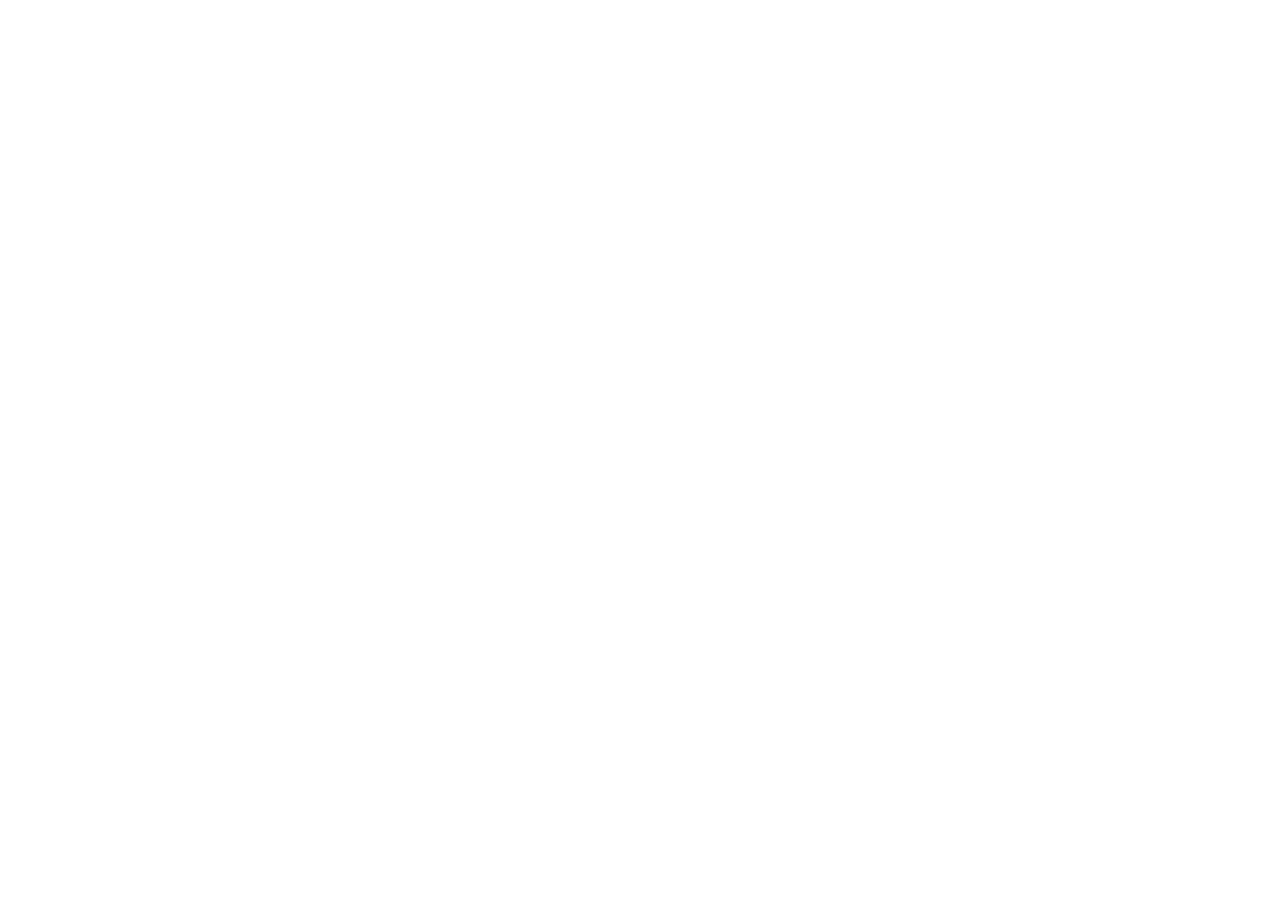
==== index.html @ 4974f738 "Update index.html" ====
<!DOCTYPE html>
<!--[if lt IE 7]>      <html class="no-js lt-ie9 lt-ie8 lt-ie7"> <![endif]-->
<!--[if IE 7]>         <html class="no-js lt-ie9 lt-ie8"> <![endif]-->
<!--[if IE 8]>         <html class="no-js lt-ie9"> <![endif]-->
<!--[if gt IE 8]>      <html class="no-js"> <![endif]-->
<html lang="en">

<head>
    <!-- Google tag (gtag.js) -->
    </script>
    <meta http-equiv="X-UA-Compatible" content="IE=edge">
    <title>Val's Hut</title>
    <meta name="Val's Hut" content="Valery's Coding Hut to showcase their stuff">
    <meta name="viewport" content="width=device-width, initial-scale=1.0, maximum-scale=1.0, user-scalable=no" />
    <link rel="stylesheet" href="styles.css">
    <script src="sci.js"></script>
    <link rel="icon" type="image/x-icon" href="photos/favicon.ico">
    <script src="https://ajax.googleapis.com/ajax/libs/jquery/3.1.0/jquery.min.js"></script>

    <meta name="description" content="Val's Hut">
    <meta property="og:locale" content="en_VN">
    <meta property="og:site_name" content="Val's Hut, since 2022">
    <meta property="og:type" content="website">
    <meta property="og:title" content="Val's Hut">
    <meta property="og:description" content="Val's Hut">
    <meta property="og:url" content="https://valengo137.github.io/valengo137/">
    <meta property="og:site_name" content="Val's Hut">
    <meta property="og:image" content="https://valengo137.github.io/valengo137/photos/logo.svg">
    <meta property="og:image:alt" content="Val's Hut, since 2022">
    <meta property="og:image:width" content="1200">
    <meta property="og:image:width" content="630">
    <link rel="canonical" href="https://valengo137.github.io/valengo137/">
    <!-- Twitter Meta Tags -->
    <meta name="twitter:card" content="summary_large_image">
    <meta property="twitter:domain" content="sciencetimes.github.io">
    <meta property="twitter:url" content="https://valengo137.github.io/valengo137/">
    <meta name="twitter:title" content="Val's Hut, Homepage">
    <meta name="twitter:description" content="Val's Hut, homepage">
    <meta name="twitter:image" content="https://valengo137.github.io/valengo137/photos/logo.svg">
    <!-- Meta Tags Generated via https://www.opengraph.xyz -->

</head> <!-- Google tag (gtag.js) -->
<script async src="https://www.googletagmanager.com/gtag/js?id=G-VEKZ7WLGC7"></script>
    <script>
        window.dataLayer = window.dataLayer || [];
        function gtag() { dataLayer.push(arguments); }
        gtag('js', new Date());

        gtag('config', 'G-VEKZ7WLGC7');


<body>
    <header id="header">
        <a href="index.html">
            <img src="photos/logo.svg" alt="Val's Hut logo" class="logo"></img>
        </a>
        <div class="nav" id="myTopnav">
            <a href="#Intro">Intro</a>
            <a href="#Coding">Coding</a>
            <a href="#Choir">Choir</a>
            <a href="#Giving">Giving</a>
            <a href="#Work">Work</a>
            <a href="#Contact">Contact</a>
            <!-- CHECK FILE PATH BEFORE LOCKING IN -->
        </div>
    </header>
    <main>
        <section id="Intro" class="intro">
            <div id="intro_back">
            </div>
            <div class="intro_content">
                <div class="intro_content_left">
                    <h3 id="title">MAIN QUESTS</h3>
                    <ul class="list_achieve">
                        <li><a href="#Coding">Coding for Life</a></li>
                        <li><a href="#Choir">Singing to Souls</a></li>
                        </ol>
                        <p></p>
                </div>
                <img src="photos/logo.svg" alt="Val's Hut, Logo" />

                <div class="intro_content_right">
                    <h3 id="title">
                        SIDE QUESTS
                    </h3>
                    <ul class="list_achieve">
                        <li><a href="#Giving">Giving out Love</a></li>
                        <li><a href="#Work">Working for Change</a></li>
                    </ul>
                    <p></p>
                </div>
                <div class="custom-shape-divider-bottom-1728925114">
                    <svg data-name="Layer 1" xmlns="http://www.w3.org/2000/svg" viewBox="0 0 1200 120"
                        preserveAspectRatio="none">
                        <path
                            d="M321.39,56.44c58-10.79,114.16-30.13,172-41.86,82.39-16.72,168.19-17.73,250.45-.39C823.78,31,906.67,72,985.66,92.83c70.05,18.48,146.53,26.09,214.34,3V0H0V27.35A600.21,600.21,0,0,0,321.39,56.44Z"
                            class="shape-fill"></path>
                    </svg>
                </div>
            </div>

        </section>
        <section class="coding" id="Coding">
            <div class="coding_content">
                <div class="coding_top">
                    <h3 class="title">Coding Projects</h3>
                </div>
                <div class="level">
                    <div class="coding_left">
                        <!-- provide buttons with anchors to projects -->
                        <button id="ScienceTimes"><a href="https://thesciencetimes.github.io/thesciencetimes/">
                                <img src="https://thesciencetimes.github.io/thesciencetimes/logo.svg"
                                    alt="The Science Times, logo">
                            </a></button>
                        <button id="CollegeSearch"><a
                                href="https://docs.google.com/presentation/d/1HKBKoeQ6_kgENpAJAAs1vJiJHt224_kyuwpdlpXIykM/edit?usp=sharing">
                                <img src="photos/coding/college.png"></a></button>
                    </div>
                    <div class="coding_right">
                        <ul>
                            <li><a href="https://thesciencetimes.github.io/thesciencetimes/">Science Times
                                    Website</a>, <i>Head Web Designer</i> since 2023. Hosts the website and assists
                                another designer.</li>
                            <li><a
                                    href="https://docs.google.com/presentation/d/1HKBKoeQ6_kgENpAJAAs1vJiJHt224_kyuwpdlpXIykM/edit?usp=sharing">College
                                    Search</a>, <i>leader</i> of a Team of 5. Won a <i>Silver Medal</i> at WICO 2024.
                            </li>
                        </ul>
                    </div>
                </div>
            </div>
        </section>
        <section class="choir" id="Choir">
            <div class="custom-shape-divider-top-1728968974">
                <svg data-name="Layer 1" xmlns="http://www.w3.org/2000/svg" viewBox="0 0 1200 120"
                    preserveAspectRatio="none">
                    <path d="M0,0V7.23C0,65.52,268.63,112.77,600,112.77S1200,65.52,1200,7.23V0Z" class="shape-fill">
                    </path>
                </svg>
            </div>
            <!-- CHOIR CONTENT -->
            <div class="choir_content">
                <div class="choir_title">
                    <!-- https://css-tricks.com/snippets/svg/curved-text-along-path/ - learnt here. -->
                    <span class="just_title">
                        <span class="char1">C</span>
                        <span class="char2">H</span>
                        <span class="char3">0</span>
                        <span class="char4">I</span>
                        <span class="char5">R</span>
                    </span>

                </div>
                <div class="choir_text">
                    <div class="actualtext">
                        <h3>Life recently in Choir...</h3>
                    </div>
                    <div class="choir_pic">
                        <img src="photos/choir_image.png" alt="">
                    </div>
                </div>
            </div>


            <div class="custom-shape-divider-bottom-1728969816">
                <svg data-name="Layer 1" xmlns="http://www.w3.org/2000/svg" viewBox="0 0 1200 120"
                    preserveAspectRatio="none">
                    <path d="M0,0V7.23C0,65.52,268.63,112.77,600,112.77S1200,65.52,1200,7.23V0Z" class="shape-fill">
                    </path>
                </svg>
            </div>
        </section>
        <section class="giving" id="Giving">
            <h3></h3>
        </section>
        <section class="work" id="Work">
            <h3></h3>
        </section>
        <section class="contact" id="Contact">
            <h3></h3>
        </section>
    </main>
    <footer>
    </footer>
</body>

</html>
---- styles.css ----
/* Font used on website */

html{
    overflow-x: none;
}
@font-face {
    font-family: Text;
    src: url(text.ttf);
}

@font-face {
    font-family: Title;
    src: url(title.otf);
}
body{
    margin: 0;
}


.title{
    font-family: Title;
    font-size: 60px;
    margin-top: 5vh;
    margin-bottom: 0;
    margin-left: 0;
    margin-right: 0;
}
a{
    text-decoration: none;
    color:black;
}
header{
    font-family: Title;
    display: inline-flex;   
    margin: 0; 
    height: 13vh;
    top: 0;
    width: 100%;
    position: fixed;
    background: linear-gradient(45deg, white 10%, rgb(119, 206, 228) 30%, rgb(111, 202, 251) 50%, rgb(243, 210, 210) 70%,rgb(246, 101, 101) 90%, rgb(248, 82, 82) 100%);
    justify-content: space-between;
    transition: 0.4s;
}

.nav{
    right: 0;
    top: 0;
    align-self: center;
}

.nav a{
    text-decoration: none;
    color: black;
    font-weight: bold; 
    font-size: 1.54rem;
    padding-right: 1rem;
    text-transform: uppercase;
}

.nav a:active{
    text-decoration: none; 
}

.logo{
    height: 100%;
}

main{
    margin-top: calc(13vh);
    display: flex;
    flex-direction: column;
}

.intro{
    width: 100%;
    height: 400px;
    position: relative;
    display: flex;
    justify-content: center;
    
}

#intro_back{
    height: 100%;
    width:100%;
    background-image: url(photos/intro.background.jpg);
    background-size: contain;
    opacity: 0.4;
    position: relative;
}

.intro img{
    top: 0px;
    height: 100%;
    position: absolute;
}   

.intro_content{
    position: absolute;
    align-items: center;
    height: 100%;
    width: 100%; /* or less */
    display: inline-flex;
    justify-content: space-around;
}

.intro_content_left{
    text-align: left;
    margin-right: 10vw;
}

.intro_content_right{
    text-align: right;
    margin-left: 10vw;
}


.intro_content #title{
    left: 50%;
    font-size: 50px;
    font-weight: 1000;
    font-family: Title;
    margin: 10px;
}

.intro_content_left .list_achieve{
    font-size: 30px;
    margin: 0;
    display: inline-block; text-align: left;
}

.intro_content_right .list_achieve{
    font-size: 30px;
    margin: 0;
    display: inline-block; 
    text-align: right;
    direction: rtl;
}
.intro_content_right ul{
    text-align: right;
}
.list_achieve{
    font-family: Text;
}

.custom-shape-divider-bottom-1728925114 {
    position: absolute;
    bottom: 0;
    left: 0;
    width: 100%;
    overflow: hidden;
    line-height: 0;
    transform: rotate(180deg);
}

.custom-shape-divider-bottom-1728925114 svg {
    position: relative;
    display: block;
    width: calc(100% + 1.3px);
    height: 100px;
}

.custom-shape-divider-bottom-1728925114 .shape-fill {
    fill:black;
}

.coding{
    height: 500px;
    width: 100%;
    position: relative;
    background-color: black;
}


.coding_content{
    text-align: center;
    color: white;
    margin: 3vw;
    height: 100%;
}

.coding_top{
    margin-top: -40px;
}

.coding_left{
    float: left;
    width: 50%;
    margin-top: 3vh;
    position: relative;
    height: 70%;
    display: block;
}

.coding_left button{
    position: relative;
    border-radius: 15px;
    margin-right: 2%;
    margin-bottom: 5%;
    border-style: none;
}

.coding_left a{
    width: 100%;
    height: 100%;
    transition: 4s;
}

.coding_left img{
    min-width: 100%;
}
.coding_right{
    float: right;
    text-align: left;
}
.coding .title{
    margin-top: 80px;
}
#ScienceTimes{
    max-width: 350px;
    max-height: 110px;
    min-height: 50px;
    min-width: 17px;
    border-radius: 0;
    padding: 0;
}

#ScienceTimes img{
    width: 100%;
}

#CollegeSearch{
    max-width: 250px;
    min-width: 19px;
    height: auto;
    background-color: transparent;
}

#CollegeSearch img{
    width: 100%;
}

.coding_right li{
    font-family: Text;
    color: white;
    font-size: 2rem;
}

.coding_right ul{
    list-style-type: circle;

}

.level{
    display:flex;
    justify-content: center;
    align-items: center;
}

.coding_right a{
    color: white;
    text-decoration: none;
}

.coding_right a:hover{
    color: yellowgreen;
}

.coding_right a:active{
    color: none;
}
/* divider between coding and choir */
.custom-shape-divider-top-1728968974 {
    position: absolute;
    top: 0;
    left: 0;
    width: 100%;
    overflow: hidden;
    line-height: 0;
}

.custom-shape-divider-top-1728968974 svg {
    position: relative;
    display: block;
    width: calc(100% + 1.3px);
    height: 100px;
}

.custom-shape-divider-top-1728968974 .shape-fill {
    fill: black;
}

.choir{
    background-image: linear-gradient(to bottom right, rgb(128, 75, 241),rgb(102, 165, 243),rgb(30, 55, 180));
    height: 100vh;
    position: relative;
    border: none;
}
.choir_content{
    margin-top: 100px;
    display: flex;
    flex-direction: column;
}
/* CHOIR TITLE */
.just_title{
    text-align: center;
    font-family: TITLE;
    display: inline-flex;
    font-size: 90px;
    position: absolute;
    top: 100px; right: 50%;
    transform: translate(50%,-50%);  
}
.char1{
    transform: translateX(-12%) translateY(40%) rotate(6deg);
    display: block;
}

.char2{
    transform: translateX(21%) translateY(47%) rotate(4deg);;
        display: block;
}

.char3{
    transform: translateX(50%) translateY(50%) rotate(0);  
     display: block;
}

.char4{
    transform: translateX(187%) translateY(49%) rotate(-5deg); 
    display: block;
}

.char5{
    transform: translateX(126%) translateY(41%) rotate(-14deg);
    display: block;
}

/* CHOIR CONTENT */

.choir_text{
    margin-top: 100px;
    padding: 0 50px;
    display: flex;
    justify-content: space-around;
}

.choir_pic{
    height: 50vh;
    width: fit-content;
    border-style:double;
}

.choir_pic img{
    width: 100%;
    height: 100%;
}

.actualtext{
    font-family: text;
}

.actualtext h3{
    font-family: title;
    font-size: 50px;
    font-style: italic;
}


/* DIVIDER, END CHOIR */
.custom-shape-divider-bottom-1728969816 {
    position: absolute;
    bottom: 0;
    left: 0;
    width: 100%;
    overflow: hidden;
    line-height: 0;
    transform: rotate(180deg);
    border: none;
}

.custom-shape-divider-bottom-1728969816 svg {
    position: relative;
    display: block;
    width: calc(100% + 1.3px);
    height: 138px;
    border: none;
}

.custom-shape-divider-bottom-1728969816 .shape-fill {
    fill: #e6f776;
    border: none;
}

.giving{
    background-image: linear-gradient(to bottom,#e6f776, yellow, rgb(255, 255, 255));
    height: 50vh;    
    border: none;

}
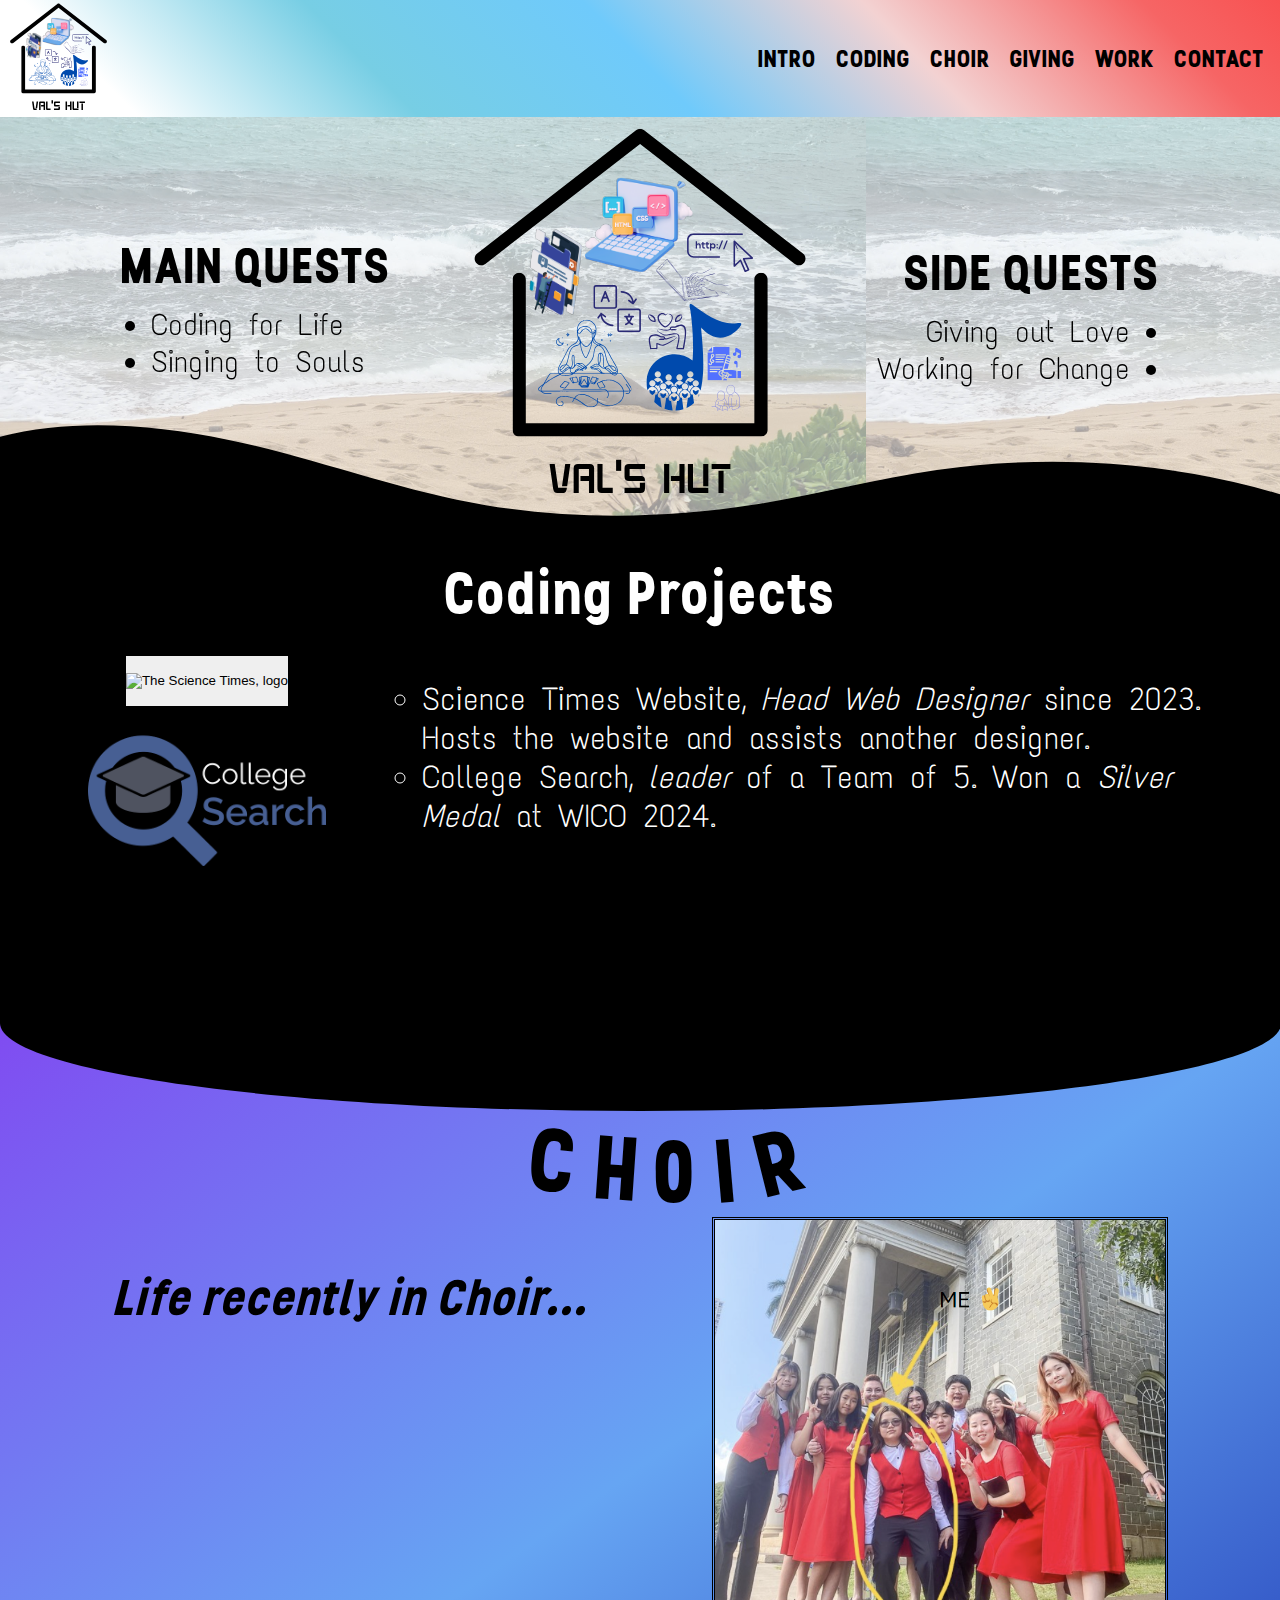
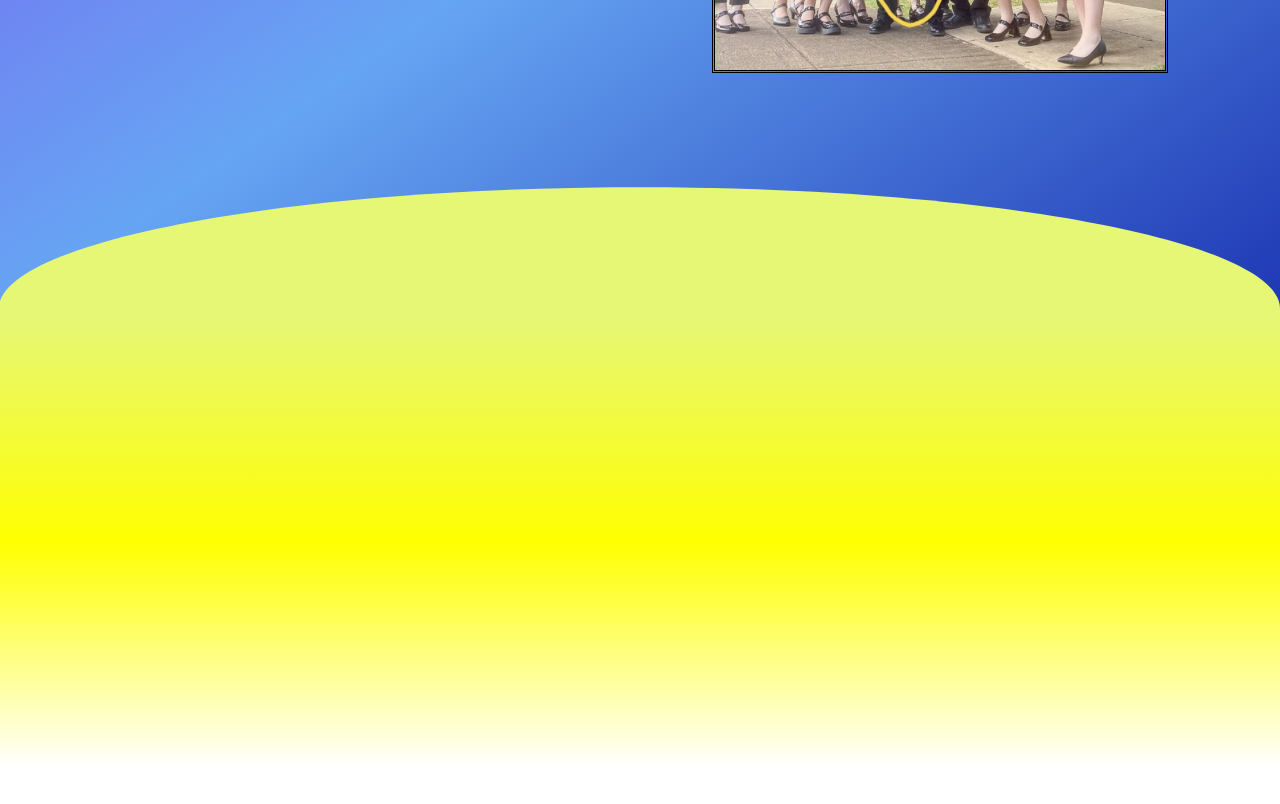
==== commit 4dc30c8a: "Update index.html" ====
--- a/index.html
+++ b/index.html
@@ -47,7 +47,7 @@
         gtag('js', new Date());
 
         gtag('config', 'G-VEKZ7WLGC7');
-
+</script>
 
 <body>
     <header id="header">
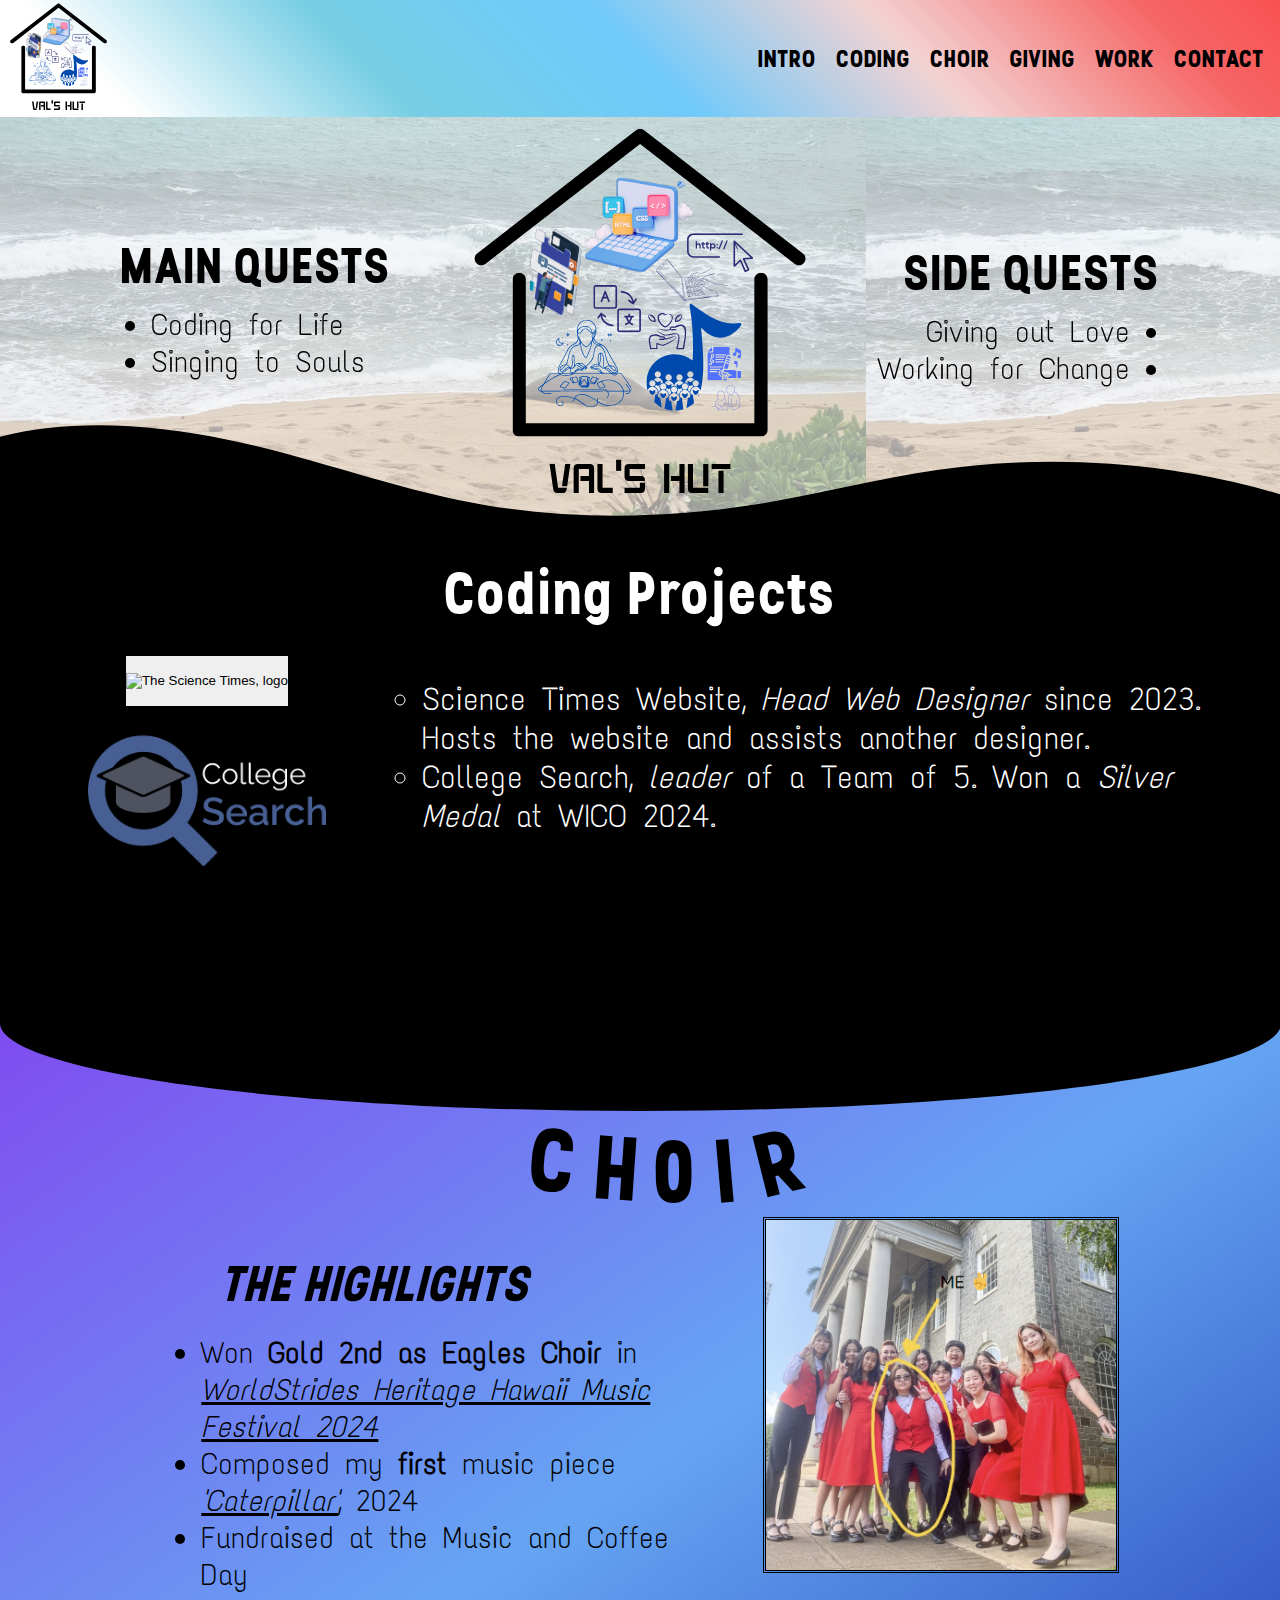
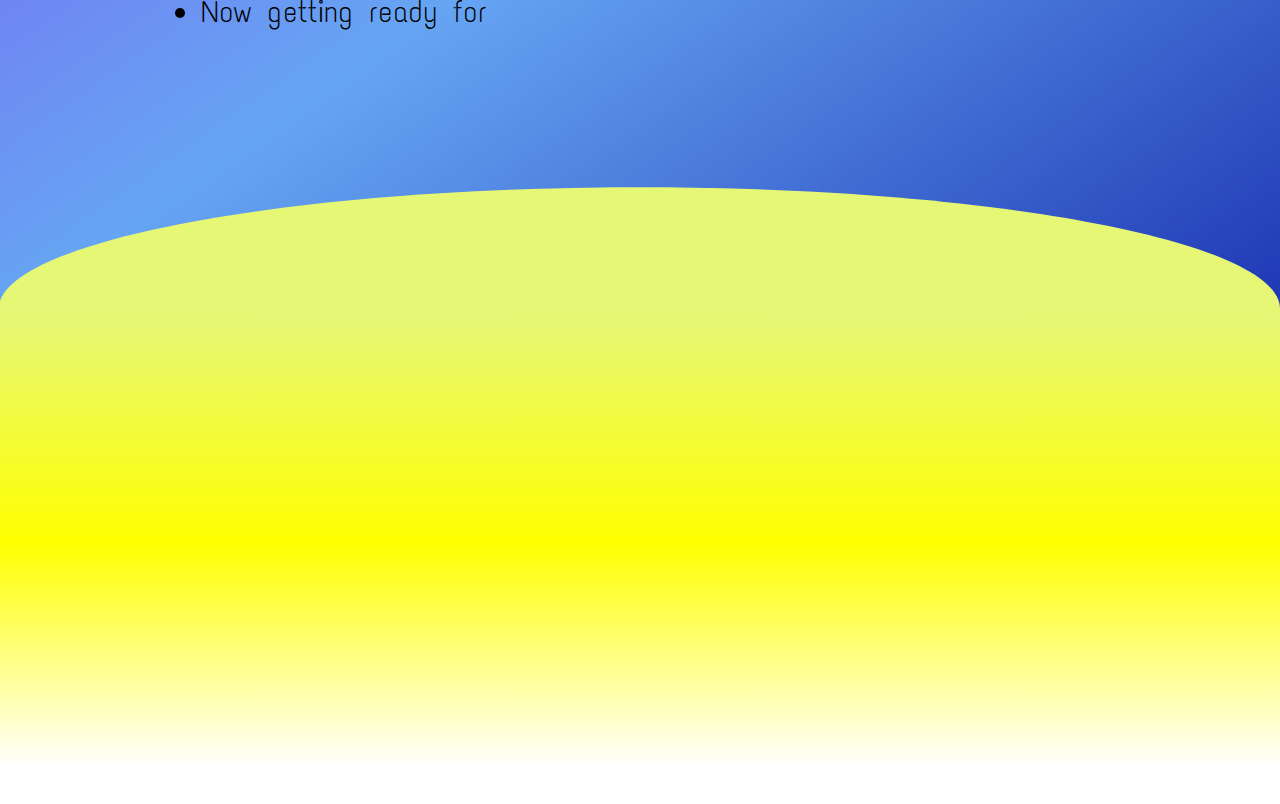
==== commit 0e5f0850: "add a ton of things" ====
--- a/index.html
+++ b/index.html
@@ -39,14 +39,15 @@
     <meta name="twitter:image" content="https://valengo137.github.io/valengo137/photos/logo.svg">
     <!-- Meta Tags Generated via https://www.opengraph.xyz -->
 
-</head> <!-- Google tag (gtag.js) -->
+</head>
+<!-- Google tag (gtag.js) -->
 <script async src="https://www.googletagmanager.com/gtag/js?id=G-VEKZ7WLGC7"></script>
-    <script>
-        window.dataLayer = window.dataLayer || [];
-        function gtag() { dataLayer.push(arguments); }
-        gtag('js', new Date());
-
-        gtag('config', 'G-VEKZ7WLGC7');
+<script>
+    window.dataLayer = window.dataLayer || [];
+    function gtag() { dataLayer.push(arguments); }
+    gtag('js', new Date());
+
+    gtag('config', 'G-VEKZ7WLGC7');
 </script>
 
 <body>
@@ -153,7 +154,19 @@
                 </div>
                 <div class="choir_text">
                     <div class="actualtext">
-                        <h3>Life recently in Choir...</h3>
+                        <ul>
+                            <h3>THE HIGHLIGHTS</h3>
+                            <li>Won <b>Gold 2nd as Eagles Choir</b> in
+                                <a class="choir_link"
+                                    href="https://drive.google.com/drive/folders/1_Yh-ClgyyuQOlzGzjWBYBjG5Np4nrP8g">WorldStrides
+                                    Heritage Hawaii Music Festival 2024</a>
+                            </li>
+                            <li>Composed my <b>first</b> music piece
+                                <a class="choir_link" href="">'Caterpillar'</a>, 2024
+                            </li>
+                            <li>Fundraised at the Music and Coffee Day</li>
+                            <li>Now getting ready for </li>
+                        </ul>
                     </div>
                     <div class="choir_pic">
                         <img src="photos/choir_image.png" alt="">
--- a/styles.css
+++ b/styles.css
@@ -340,14 +340,14 @@
 
 .choir_text{
     margin-top: 100px;
-    padding: 0 50px;
+    padding: 0 100px;
     display: flex;
-    justify-content: space-around;
+    justify-content: space-evenly;
 }
 
 .choir_pic{
-    height: 50vh;
-    width: fit-content;
+    height: 350px;
+    max-width: 50%;
     border-style:double;
 }
 
@@ -358,14 +358,39 @@
 
 .actualtext{
     font-family: text;
+    width: 50%;
+}
+
+.actualtext ul{
+    list-style-type:symbols();
+    font-weight: bold;
+    word-wrap: break-word;
+    font-family: Title; 
+}
+
+.actualtext li{
+    font-size: 30px;
+    font-weight: normal;
+    font-family: text;
+    font-style: normal;
 }
 
 .actualtext h3{
     font-family: title;
     font-size: 50px;
     font-style: italic;
-}
-
+    margin: 0;
+    padding: 20px;
+}
+
+.choir_link{
+    font-style: italic;
+    text-decoration: underline;
+}
+
+.choir_link:hover{
+    color: yellowgreen;
+}
 
 /* DIVIDER, END CHOIR */
 .custom-shape-divider-bottom-1728969816 {
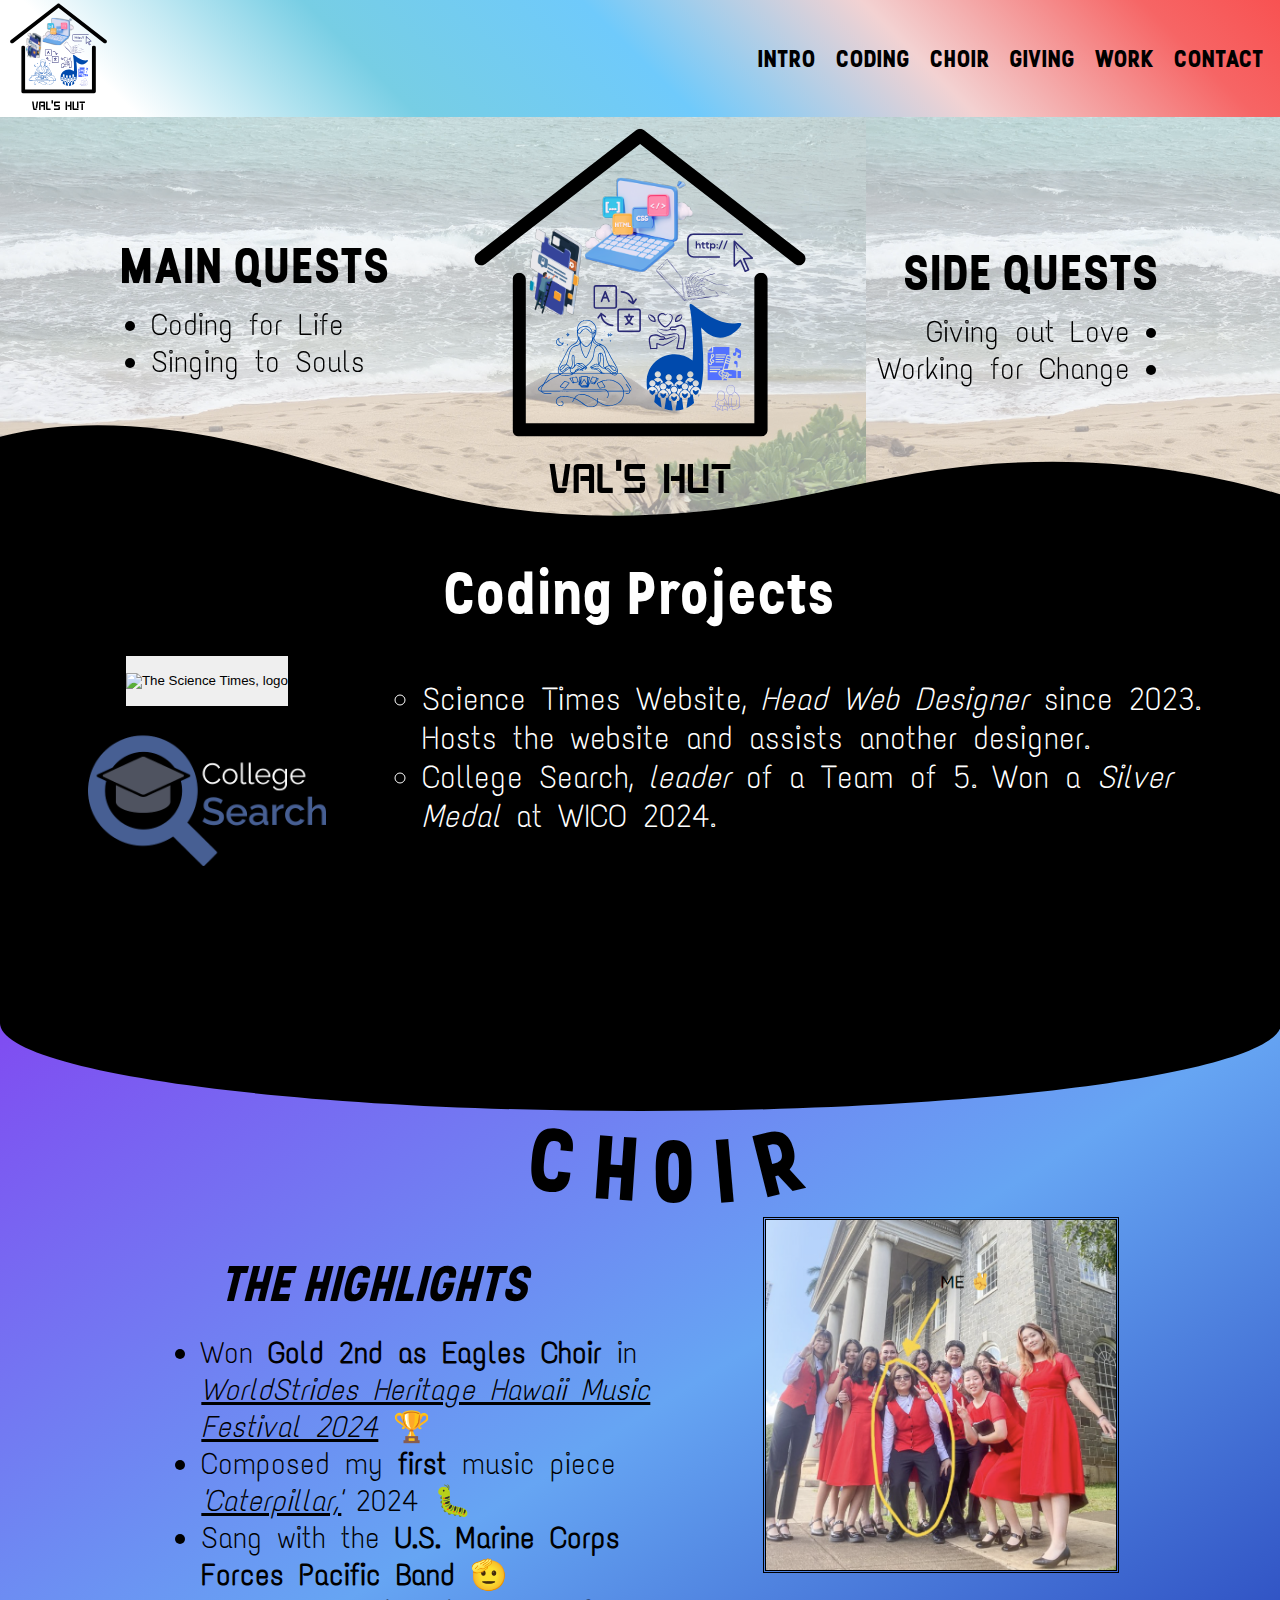
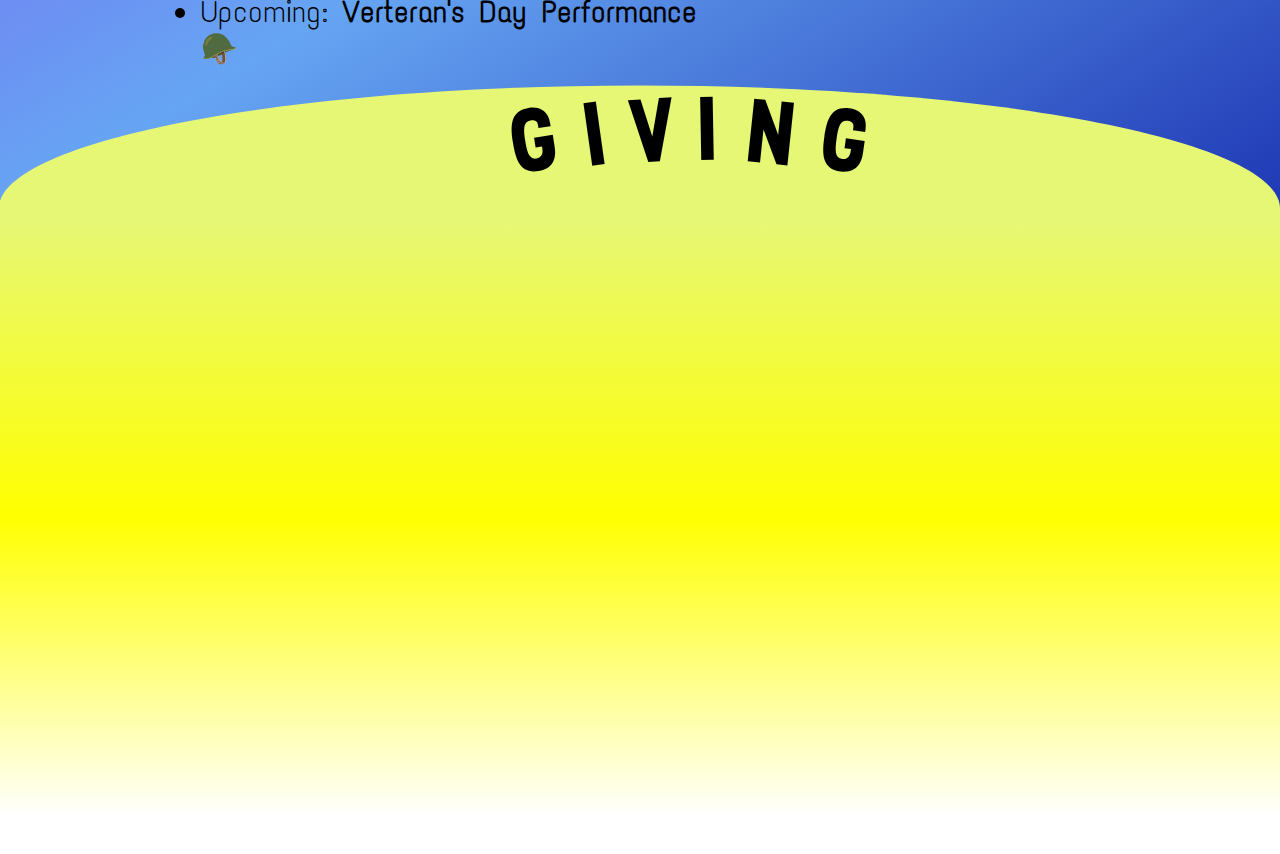
==== commit 6e271b67: "a lot of things." ====
--- a/index.html
+++ b/index.html
@@ -159,13 +159,15 @@
                             <li>Won <b>Gold 2nd as Eagles Choir</b> in
                                 <a class="choir_link"
                                     href="https://drive.google.com/drive/folders/1_Yh-ClgyyuQOlzGzjWBYBjG5Np4nrP8g">WorldStrides
-                                    Heritage Hawaii Music Festival 2024</a>
+                                    Heritage Hawaii Music Festival 2024</a> 🏆
                             </li>
                             <li>Composed my <b>first</b> music piece
-                                <a class="choir_link" href="">'Caterpillar'</a>, 2024
+                                <a class="choir_link"
+                                    href="https://drive.google.com/file/d/1eYlRPUcJM88wJy47EJ2hvwBAHyV8RcHl/view?usp=drive_link">'Caterpillar,'</a>
+                                2024 🐛
                             </li>
-                            <li>Fundraised at the Music and Coffee Day</li>
-                            <li>Now getting ready for </li>
+                            <li>Sang with the <b>U.S. Marine Corps Forces Pacific Band</b> 🫡</li>
+                            <li>Upcoming: <b>Verteran's Day Performance</b> 🪖</li>
                         </ul>
                     </div>
                     <div class="choir_pic">
@@ -182,9 +184,43 @@
                     </path>
                 </svg>
             </div>
+            <!-- in need of the right curve -->
         </section>
         <section class="giving" id="Giving">
-            <h3></h3>
+            <span class="giving_title">
+                <span class="char1">G</span>
+                <span class="char2">I</span>
+                <span class="char3">V</span>
+                <span class="char4">I</span>
+                <span class="char5">N</span>
+                <span class="char6">G</span>
+            </span>
+            <div class="giving_content">
+                <!-- <div class="giving_left"> -->
+                <!-- provide buttons with anchors to projects -->
+                <!-- <button id="ScienceTimes">
+                        <a href="https://thesciencetimes.github.io/thesciencetimes/">
+                            <img src="photos/veteran.jpg" alt="The Science Times, logo">
+                        </a></button>
+                    <div id="CollegeSearch">
+                        <a href="">
+                            <img src="photos/volunteer2.jpg"></a>
+                    </div>
+                </div>
+                <div class="giving_right">
+                    <ul>
+                        <h3 id='giving_recent'>Lately...</h3>
+                        <li><a href="https://thesciencetimes.github.io/thesciencetimes/">Science Times
+                                Website</a>, <i>Head Web Designer</i> since 2023. Hosts the website and assists
+                            another designer.</li>
+                        <li><a
+                                href="https://docs.google.com/presentation/d/1HKBKoeQ6_kgENpAJAAs1vJiJHt224_kyuwpdlpXIykM/edit?usp=sharing">College
+                                Search</a>, <i>leader</i> of a Team of 5. Won a <i>Silver Medal</i> at WICO 2024.
+                        </li>
+                    </ul>
+                </div> -->
+                <!-- LOOK THROUGH PREVIOUS CODE FOR CODING_lEFT -->
+            </div>
         </section>
         <section class="work" id="Work">
             <h3></h3>
--- a/styles.css
+++ b/styles.css
@@ -1,8 +1,9 @@
 /* Font used on website */
 
-html{
+html {
     overflow-x: none;
 }
+
 @font-face {
     font-family: Text;
     src: url(text.ttf);
@@ -12,12 +13,13 @@
     font-family: Title;
     src: url(title.otf);
 }
-body{
+
+body {
     margin: 0;
 }
 
 
-.title{
+.title {
     font-family: Title;
     font-size: 60px;
     margin-top: 5vh;
@@ -25,97 +27,100 @@
     margin-left: 0;
     margin-right: 0;
 }
-a{
+
+a {
     text-decoration: none;
-    color:black;
-}
-header{
-    font-family: Title;
-    display: inline-flex;   
-    margin: 0; 
+    color: black;
+}
+
+header {
+    font-family: Title;
+    display: inline-flex;
+    margin: 0;
     height: 13vh;
     top: 0;
     width: 100%;
     position: fixed;
-    background: linear-gradient(45deg, white 10%, rgb(119, 206, 228) 30%, rgb(111, 202, 251) 50%, rgb(243, 210, 210) 70%,rgb(246, 101, 101) 90%, rgb(248, 82, 82) 100%);
+    background: linear-gradient(45deg, white 10%, rgb(119, 206, 228) 30%, rgb(111, 202, 251) 50%, rgb(243, 210, 210) 70%, rgb(246, 101, 101) 90%, rgb(248, 82, 82) 100%);
     justify-content: space-between;
     transition: 0.4s;
 }
 
-.nav{
+.nav {
     right: 0;
     top: 0;
     align-self: center;
 }
 
-.nav a{
+.nav a {
     text-decoration: none;
     color: black;
-    font-weight: bold; 
+    font-weight: bold;
     font-size: 1.54rem;
     padding-right: 1rem;
     text-transform: uppercase;
 }
 
-.nav a:active{
-    text-decoration: none; 
-}
-
-.logo{
-    height: 100%;
-}
-
-main{
+.nav a:active {
+    text-decoration: none;
+}
+
+.logo {
+    height: 100%;
+}
+
+main {
     margin-top: calc(13vh);
     display: flex;
     flex-direction: column;
 }
 
-.intro{
+.intro {
     width: 100%;
     height: 400px;
     position: relative;
     display: flex;
     justify-content: center;
-    
-}
-
-#intro_back{
-    height: 100%;
-    width:100%;
+
+}
+
+#intro_back {
+    height: 100%;
+    width: 100%;
     background-image: url(photos/intro.background.jpg);
     background-size: contain;
     opacity: 0.4;
     position: relative;
 }
 
-.intro img{
+.intro img {
     top: 0px;
     height: 100%;
     position: absolute;
-}   
-
-.intro_content{
+}
+
+.intro_content {
     position: absolute;
     align-items: center;
     height: 100%;
-    width: 100%; /* or less */
+    width: 100%;
+    /* or less */
     display: inline-flex;
     justify-content: space-around;
 }
 
-.intro_content_left{
+.intro_content_left {
     text-align: left;
     margin-right: 10vw;
 }
 
-.intro_content_right{
+.intro_content_right {
     text-align: right;
     margin-left: 10vw;
 }
 
 
-.intro_content #title{
+.intro_content #title {
     left: 50%;
     font-size: 50px;
     font-weight: 1000;
@@ -123,23 +128,26 @@
     margin: 10px;
 }
 
-.intro_content_left .list_achieve{
+.intro_content_left .list_achieve {
     font-size: 30px;
     margin: 0;
-    display: inline-block; text-align: left;
-}
-
-.intro_content_right .list_achieve{
+    display: inline-block;
+    text-align: left;
+}
+
+.intro_content_right .list_achieve {
     font-size: 30px;
     margin: 0;
-    display: inline-block; 
+    display: inline-block;
     text-align: right;
     direction: rtl;
 }
-.intro_content_right ul{
+
+.intro_content_right ul {
     text-align: right;
 }
-.list_achieve{
+
+.list_achieve {
     font-family: Text;
 }
 
@@ -161,10 +169,10 @@
 }
 
 .custom-shape-divider-bottom-1728925114 .shape-fill {
-    fill:black;
-}
-
-.coding{
+    fill: black;
+}
+
+.coding {
     height: 500px;
     width: 100%;
     position: relative;
@@ -172,18 +180,18 @@
 }
 
 
-.coding_content{
+.coding_content {
     text-align: center;
     color: white;
     margin: 3vw;
     height: 100%;
 }
 
-.coding_top{
+.coding_top {
     margin-top: -40px;
 }
 
-.coding_left{
+.coding_left {
     float: left;
     width: 50%;
     margin-top: 3vh;
@@ -192,7 +200,7 @@
     display: block;
 }
 
-.coding_left button{
+.coding_left button {
     position: relative;
     border-radius: 15px;
     margin-right: 2%;
@@ -200,23 +208,26 @@
     border-style: none;
 }
 
-.coding_left a{
+.coding_left a {
     width: 100%;
     height: 100%;
     transition: 4s;
 }
 
-.coding_left img{
+.coding_left img {
     min-width: 100%;
 }
-.coding_right{
+
+.coding_right {
     float: right;
     text-align: left;
 }
-.coding .title{
+
+.coding .title {
     margin-top: 80px;
 }
-#ScienceTimes{
+
+#ScienceTimes {
     max-width: 350px;
     max-height: 110px;
     min-height: 50px;
@@ -225,50 +236,51 @@
     padding: 0;
 }
 
-#ScienceTimes img{
-    width: 100%;
-}
-
-#CollegeSearch{
+#ScienceTimes img {
+    width: 100%;
+}
+
+#CollegeSearch {
     max-width: 250px;
     min-width: 19px;
     height: auto;
     background-color: transparent;
 }
 
-#CollegeSearch img{
-    width: 100%;
-}
-
-.coding_right li{
+#CollegeSearch img {
+    width: 100%;
+}
+
+.coding_right li {
     font-family: Text;
     color: white;
     font-size: 2rem;
 }
 
-.coding_right ul{
+.coding_right ul {
     list-style-type: circle;
 
 }
 
-.level{
-    display:flex;
+.level {
+    display: flex;
     justify-content: center;
     align-items: center;
 }
 
-.coding_right a{
+.coding_right a {
     color: white;
     text-decoration: none;
 }
 
-.coding_right a:hover{
+.coding_right a:hover {
     color: yellowgreen;
 }
 
-.coding_right a:active{
+.coding_right a:active {
     color: none;
 }
+
 /* divider between coding and choir */
 .custom-shape-divider-top-1728968974 {
     position: absolute;
@@ -290,92 +302,97 @@
     fill: black;
 }
 
-.choir{
-    background-image: linear-gradient(to bottom right, rgb(128, 75, 241),rgb(102, 165, 243),rgb(30, 55, 180));
-    height: 100vh;
+.choir {
+    background-image: linear-gradient(to bottom right, rgb(128, 75, 241), rgb(102, 165, 243), rgb(30, 55, 180));
+    height: 800px;
     position: relative;
     border: none;
 }
-.choir_content{
+
+.choir_content {
     margin-top: 100px;
     display: flex;
     flex-direction: column;
 }
+
 /* CHOIR TITLE */
-.just_title{
+.just_title {
     text-align: center;
     font-family: TITLE;
     display: inline-flex;
     font-size: 90px;
     position: absolute;
-    top: 100px; right: 50%;
-    transform: translate(50%,-50%);  
-}
-.char1{
+    top: 100px;
+    right: 50%;
+    transform: translate(50%, -50%);
+}
+
+.char1 {
     transform: translateX(-12%) translateY(40%) rotate(6deg);
     display: block;
 }
 
-.char2{
-    transform: translateX(21%) translateY(47%) rotate(4deg);;
-        display: block;
-}
-
-.char3{
-    transform: translateX(50%) translateY(50%) rotate(0);  
-     display: block;
-}
-
-.char4{
-    transform: translateX(187%) translateY(49%) rotate(-5deg); 
-    display: block;
-}
-
-.char5{
+.char2 {
+    transform: translateX(21%) translateY(47%) rotate(4deg);
+    ;
+    display: block;
+}
+
+.char3 {
+    transform: translateX(50%) translateY(50%) rotate(0);
+    display: block;
+}
+
+.char4 {
+    transform: translateX(187%) translateY(49%) rotate(-5deg);
+    display: block;
+}
+
+.char5 {
     transform: translateX(126%) translateY(41%) rotate(-14deg);
     display: block;
 }
 
 /* CHOIR CONTENT */
 
-.choir_text{
+.choir_text {
     margin-top: 100px;
     padding: 0 100px;
     display: flex;
     justify-content: space-evenly;
 }
 
-.choir_pic{
+.choir_pic {
     height: 350px;
     max-width: 50%;
-    border-style:double;
-}
-
-.choir_pic img{
-    width: 100%;
-    height: 100%;
-}
-
-.actualtext{
+    border-style: double;
+}
+
+.choir_pic img {
+    width: 100%;
+    height: 100%;
+}
+
+.actualtext {
     font-family: text;
     width: 50%;
 }
 
-.actualtext ul{
-    list-style-type:symbols();
+.actualtext ul {
+    list-style-type: symbols();
     font-weight: bold;
     word-wrap: break-word;
-    font-family: Title; 
-}
-
-.actualtext li{
+    font-family: Title;
+}
+
+.actualtext li {
     font-size: 30px;
     font-weight: normal;
     font-family: text;
     font-style: normal;
 }
 
-.actualtext h3{
+.actualtext h3 {
     font-family: title;
     font-size: 50px;
     font-style: italic;
@@ -383,12 +400,12 @@
     padding: 20px;
 }
 
-.choir_link{
+.choir_link {
     font-style: italic;
     text-decoration: underline;
 }
 
-.choir_link:hover{
+.choir_link:hover {
     color: yellowgreen;
 }
 
@@ -408,7 +425,7 @@
     position: relative;
     display: block;
     width: calc(100% + 1.3px);
-    height: 138px;
+    height: 140px;
     border: none;
 }
 
@@ -417,9 +434,107 @@
     border: none;
 }
 
-.giving{
-    background-image: linear-gradient(to bottom,#e6f776, yellow, rgb(255, 255, 255));
-    height: 50vh;    
+.giving {
+    background-image: linear-gradient(to bottom, #e6f776, yellow, rgb(255, 255, 255));
+    height: 600px;
     border: none;
-
-}+}
+
+.giving_title {
+    font-size: 90px;
+    font-family: Title;
+    position: relative;
+    /* top: -10%; */
+    right: 50%;
+    transform: translateY(-180%);
+    display: inline-flex;
+    margin-top: 30px;
+    left: 50%;
+}
+
+.giving_title .char1 {
+    transform: translateX(-268%) translateY(31%) rotate(-9deg);
+    display: block;
+}
+
+.giving_title .char2 {
+    transform: translateX(-468%) translateY(26%) rotate(-8deg);
+    display: block;
+}
+
+.giving_title .char3 {
+    transform: translateX(-166%) translateY(23%) rotate(-4deg);
+    display: block;
+}
+
+.giving_title .char4 {
+    transform: translateX(-265%) translateY(21%) rotate(-1deg);
+    display: block;
+}
+
+
+.giving_title .char5 {
+    transform: translateX(-60%) translateY(25%) rotate(6deg);
+    display: block;
+}
+
+
+.giving_title .char6 {
+    transform: translateX(-15%) translateY(32%) rotate(8deg);
+    display: block;
+}
+
+/* GIVING CONTENT */
+/* PIC CONTAINER + PIC */
+
+.giving_content{
+    display: flex;
+    justify-content: center;
+    align-items: center;}
+
+#giving_recent{
+    font-size: 50px;
+    font-family: Title;
+}
+
+.giving_text ul{
+    text-align: left;
+    display: block;
+}
+
+.giving_text{
+    float: right;
+}
+
+/* #ScienceTimes {
+    max-width: 350px;
+    max-height: 110px;
+    min-height: 50px;
+    min-width: 17px;
+    border-radius: 0;
+    padding: 0;
+}
+
+#ScienceTimes img {
+    width: 100%;
+}
+.coding_left {
+    float: left;
+    width: 50%;
+    margin-top: 3vh;
+    position: relative;
+    height: 70%;
+    display: block;
+}
+
+#CollegeSearch {
+    max-width: 250px;
+    min-width: 19px;
+    height: auto;
+    background-color: transparent;
+}
+
+#CollegeSearch img {
+    width: 100%;
+} */
+ 
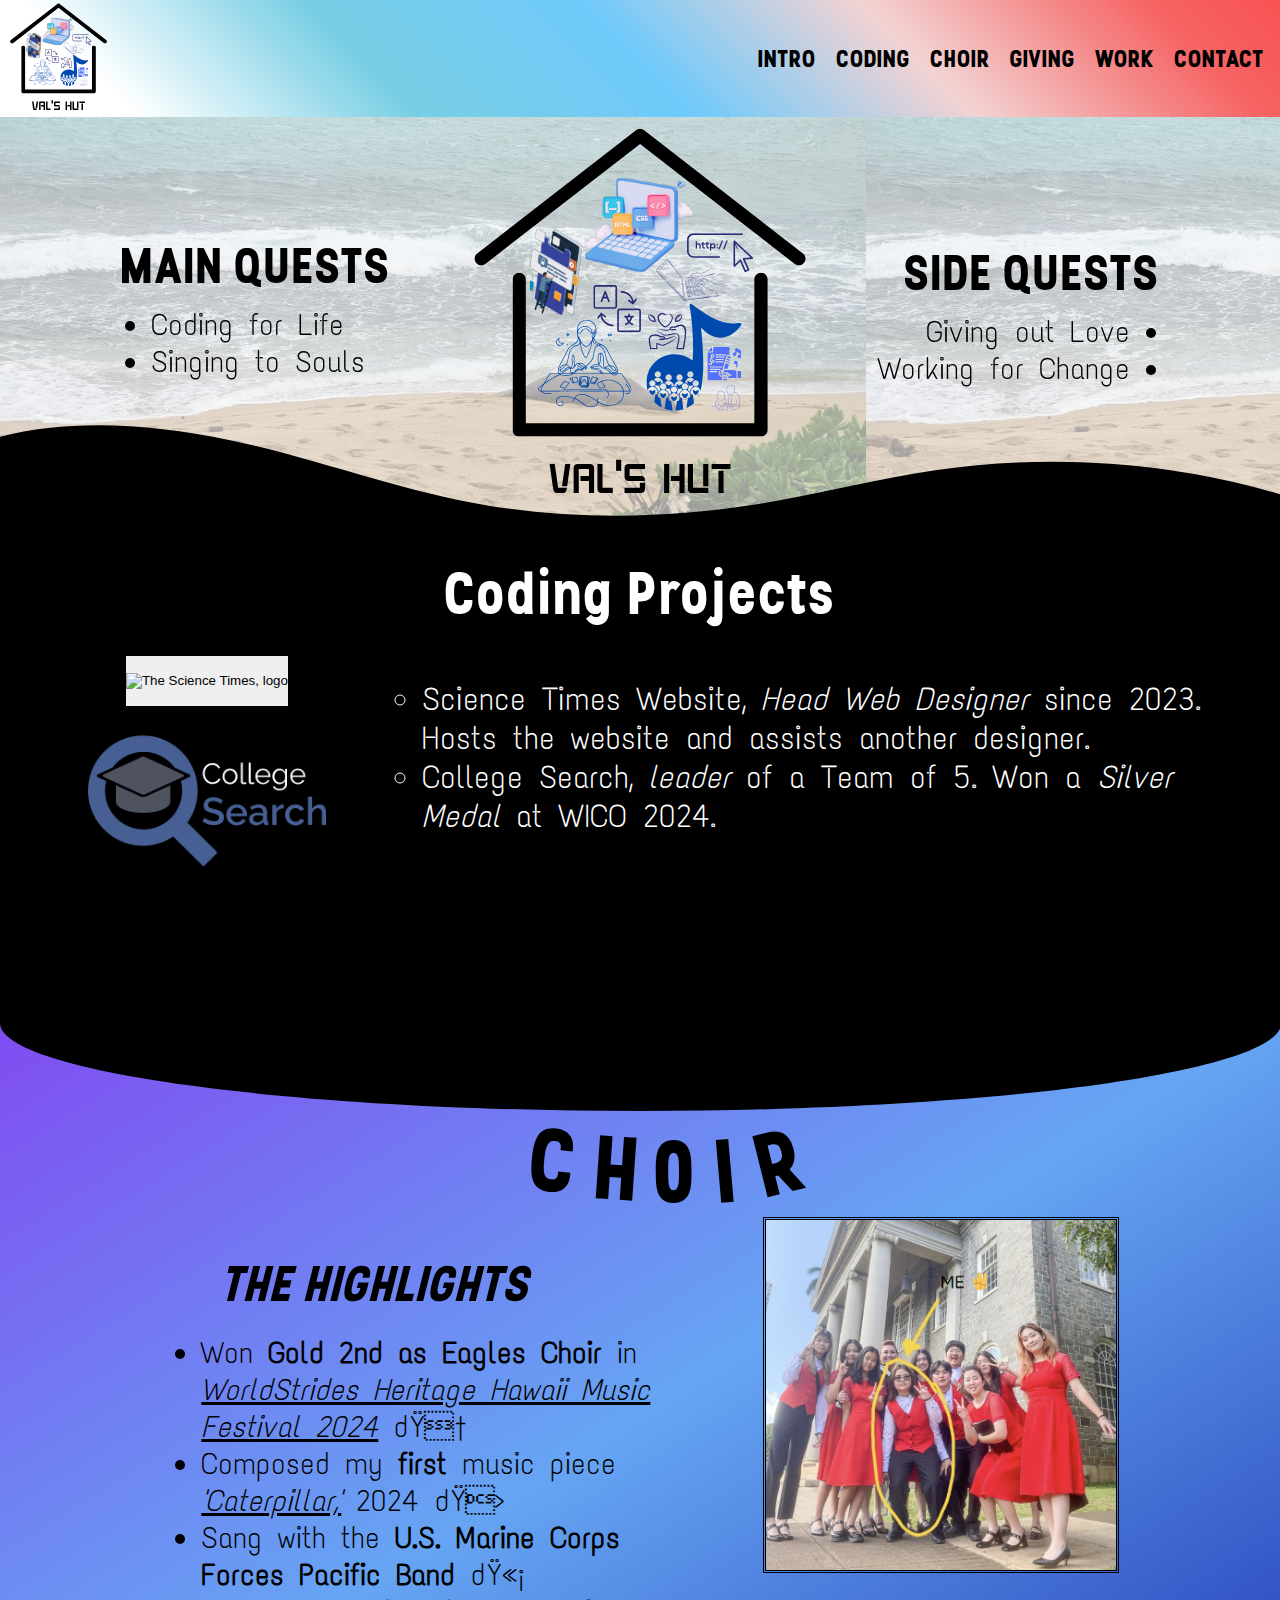
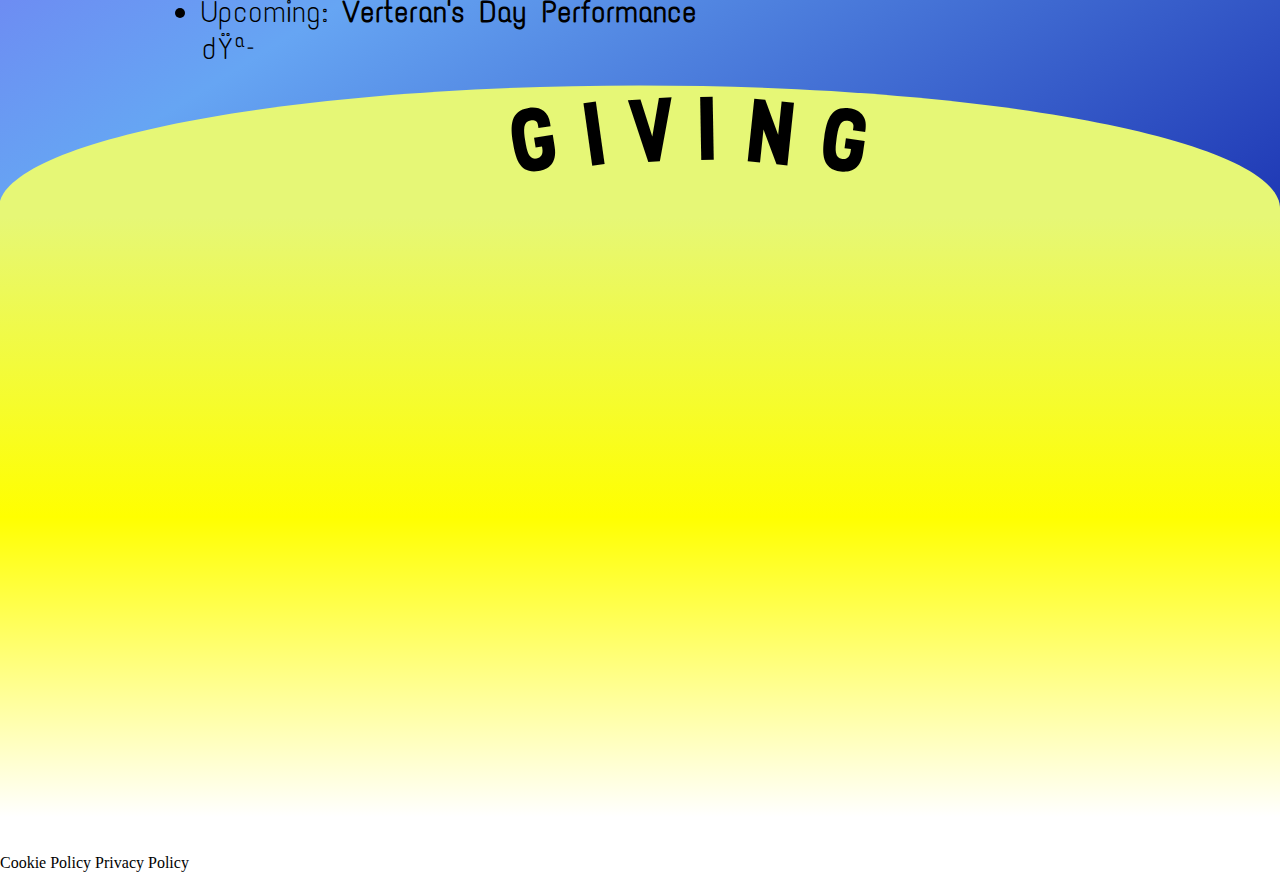
==== commit 73650080: "consent update" ====
--- a/index.html
+++ b/index.html
@@ -7,7 +7,16 @@
 
 <head>
     <!-- Google tag (gtag.js) -->
+    <script type="text/javascript">
+        var _iub = _iub || [];
+        _iub.csConfiguration = { "siteId": 3821626, "cookiePolicyId": 98115033, "lang": "en", "storage": { "useSiteId": true } };
     </script>
+    <script type="text/javascript" src="https://cs.iubenda.com/autoblocking/3821626.js"></script>
+    <script type="text/javascript" src="//cdn.iubenda.com/cs/gpp/stub.js"></script>
+    <script type="text/javascript" src="//cdn.iubenda.com/cs/iubenda_cs.js" charset="UTF-8" async></script>
+    <script type="text/javascript" src="https://cs.iubenda.com/autoblocking/3821626.js"></script>
+    <script type="text/javascript" src="//cdn.iubenda.com/cs/gpp/stub.js"></script>
+    <script type="text/javascript" src="//cdn.iubenda.com/cs/iubenda_cs.js" charset="UTF-8" async></script>
     <meta http-equiv="X-UA-Compatible" content="IE=edge">
     <title>Val's Hut</title>
     <meta name="Val's Hut" content="Valery's Coding Hut to showcase their stuff">
@@ -229,6 +238,18 @@
             <h3></h3>
         </section>
     </main>
+    <div class="policy">
+        <a href="https://www.iubenda.com/privacy-policy/98115033/cookie-policy"
+            class="iubenda-black iubenda-noiframe iubenda-embed iubenda-noiframe " title="Cookie Policy ">Cookie
+            Policy</a>
+        <script
+            type="text/javascript">(function (w, d) { var loader = function () { var s = d.createElement("script"), tag = d.getElementsByTagName("script")[0]; s.src = "https://cdn.iubenda.com/iubenda.js"; tag.parentNode.insertBefore(s, tag); }; if (w.addEventListener) { w.addEventListener("load", loader, false); } else if (w.attachEvent) { w.attachEvent("onload", loader); } else { w.onload = loader; } })(window, document);</script>
+        <a href="https://www.iubenda.com/privacy-policy/98115033"
+            class="iubenda-black iubenda-noiframe iubenda-embed iubenda-noiframe " title="Privacy Policy ">Privacy
+            Policy</a>
+        <script
+            type="text/javascript">(function (w, d) { var loader = function () { var s = d.createElement("script"), tag = d.getElementsByTagName("script")[0]; s.src = "https://cdn.iubenda.com/iubenda.js"; tag.parentNode.insertBefore(s, tag); }; if (w.addEventListener) { w.addEventListener("load", loader, false); } else if (w.attachEvent) { w.attachEvent("onload", loader); } else { w.onload = loader; } })(window, document);</script>
+    </div>
     <footer>
     </footer>
 </body>
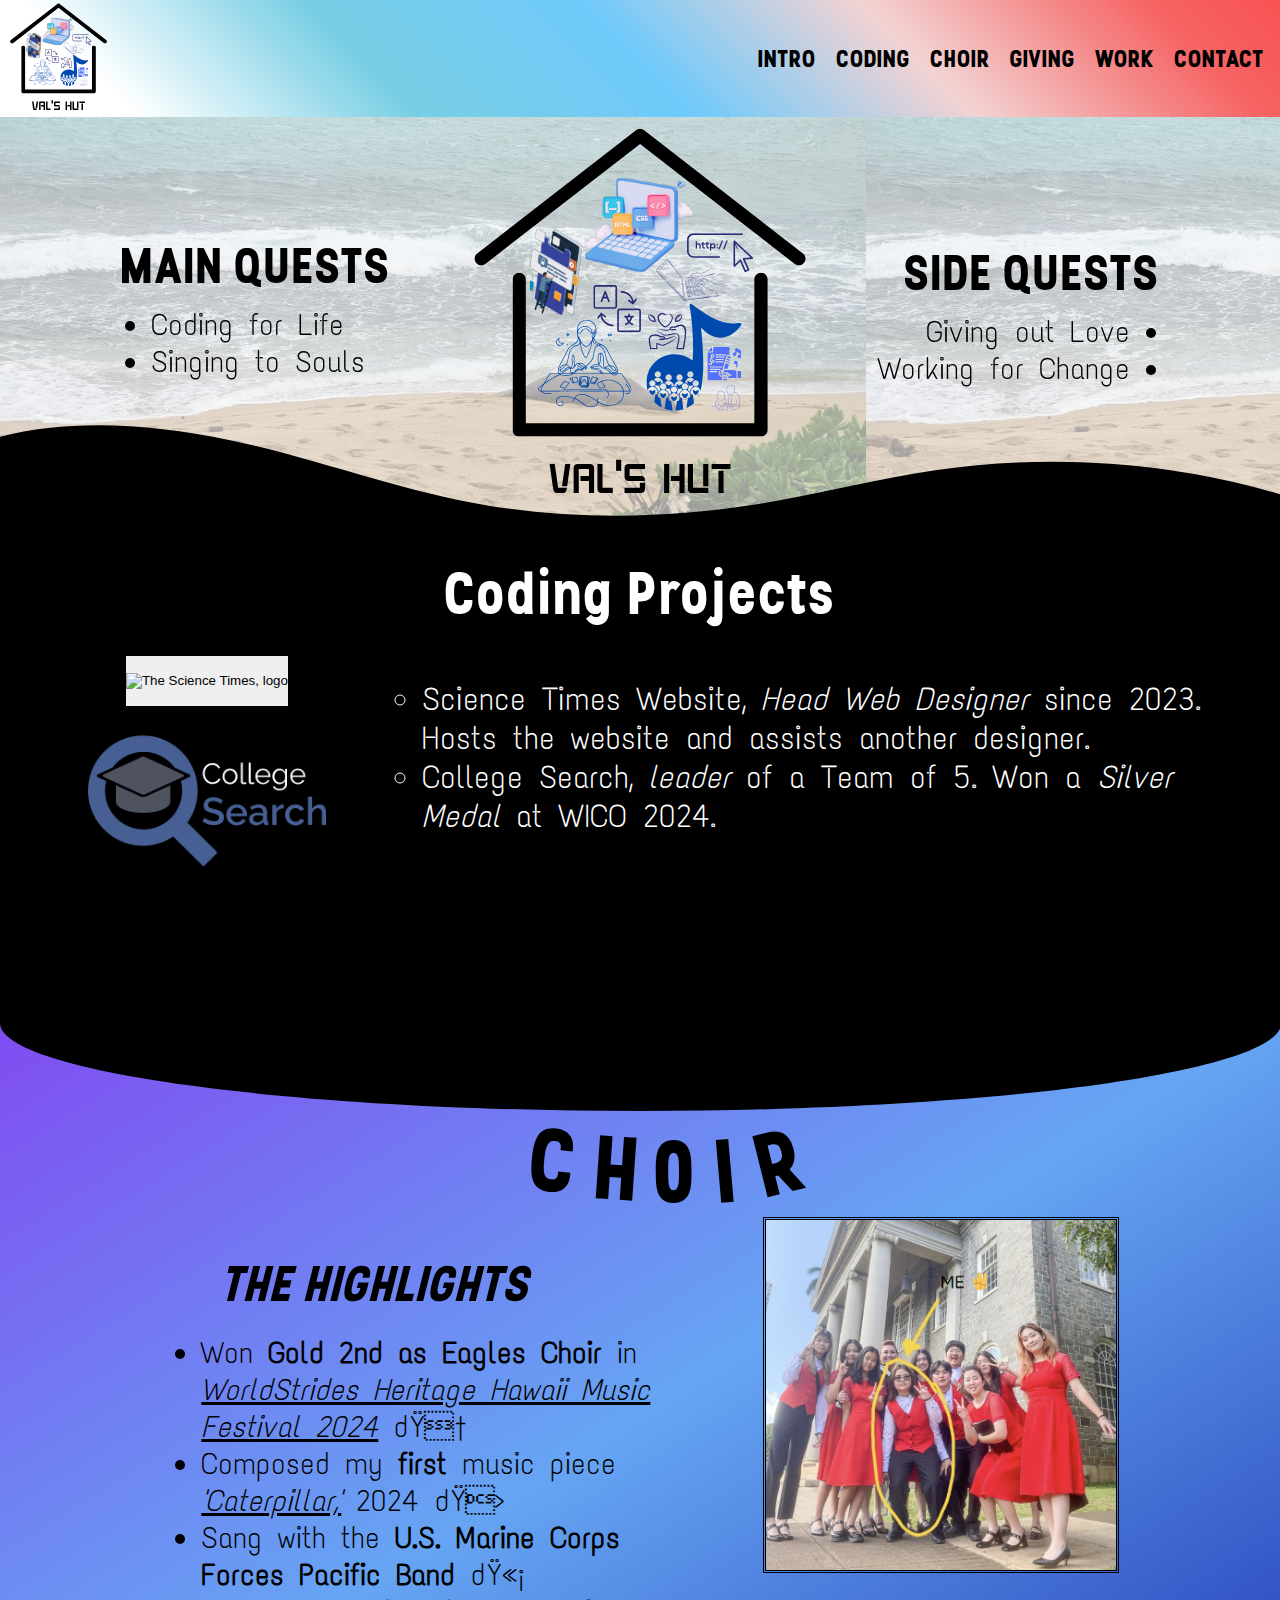
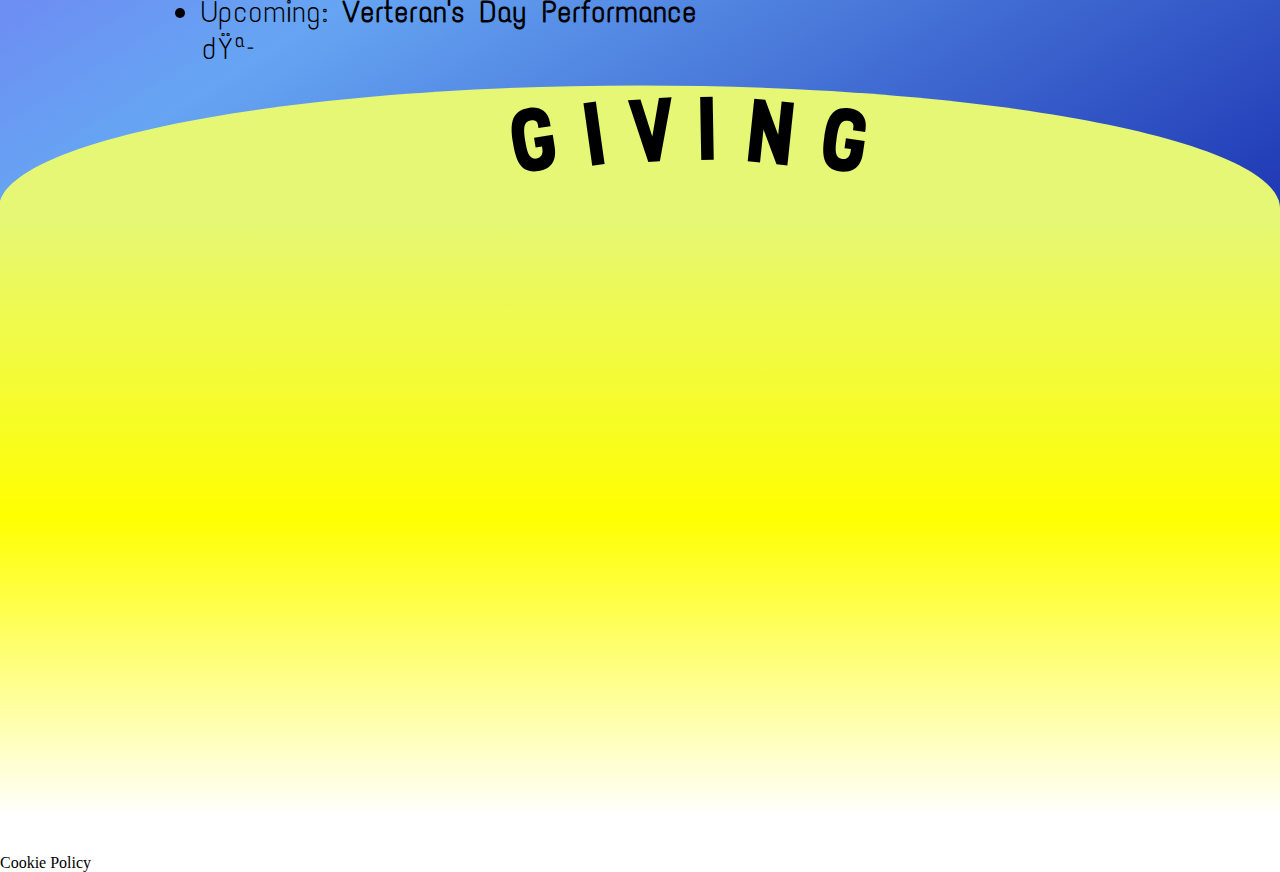
==== commit a19ad788: "Update index.html" ====
--- a/index.html
+++ b/index.html
@@ -7,10 +7,14 @@
 
 <head>
     <!-- Google tag (gtag.js) -->
+    <!-- iubenda -->
     <script type="text/javascript">
         var _iub = _iub || [];
         _iub.csConfiguration = { "siteId": 3821626, "cookiePolicyId": 98115033, "lang": "en", "storage": { "useSiteId": true } };
     </script>
+    <script type="text/javascript" src="https://cs.iubenda.com/autoblocking/3821626.js"></script>
+    <script type="text/javascript" src="//cdn.iubenda.com/cs/gpp/stub.js"></script>
+    <script type="text/javascript" src="//cdn.iubenda.com/cs/iubenda_cs.js" charset="UTF-8" async></script>
     <script type="text/javascript" src="https://cs.iubenda.com/autoblocking/3821626.js"></script>
     <script type="text/javascript" src="//cdn.iubenda.com/cs/gpp/stub.js"></script>
     <script type="text/javascript" src="//cdn.iubenda.com/cs/iubenda_cs.js" charset="UTF-8" async></script>
@@ -244,11 +248,6 @@
             Policy</a>
         <script
             type="text/javascript">(function (w, d) { var loader = function () { var s = d.createElement("script"), tag = d.getElementsByTagName("script")[0]; s.src = "https://cdn.iubenda.com/iubenda.js"; tag.parentNode.insertBefore(s, tag); }; if (w.addEventListener) { w.addEventListener("load", loader, false); } else if (w.attachEvent) { w.attachEvent("onload", loader); } else { w.onload = loader; } })(window, document);</script>
-        <a href="https://www.iubenda.com/privacy-policy/98115033"
-            class="iubenda-black iubenda-noiframe iubenda-embed iubenda-noiframe " title="Privacy Policy ">Privacy
-            Policy</a>
-        <script
-            type="text/javascript">(function (w, d) { var loader = function () { var s = d.createElement("script"), tag = d.getElementsByTagName("script")[0]; s.src = "https://cdn.iubenda.com/iubenda.js"; tag.parentNode.insertBefore(s, tag); }; if (w.addEventListener) { w.addEventListener("load", loader, false); } else if (w.attachEvent) { w.attachEvent("onload", loader); } else { w.onload = loader; } })(window, document);</script>
     </div>
     <footer>
     </footer>
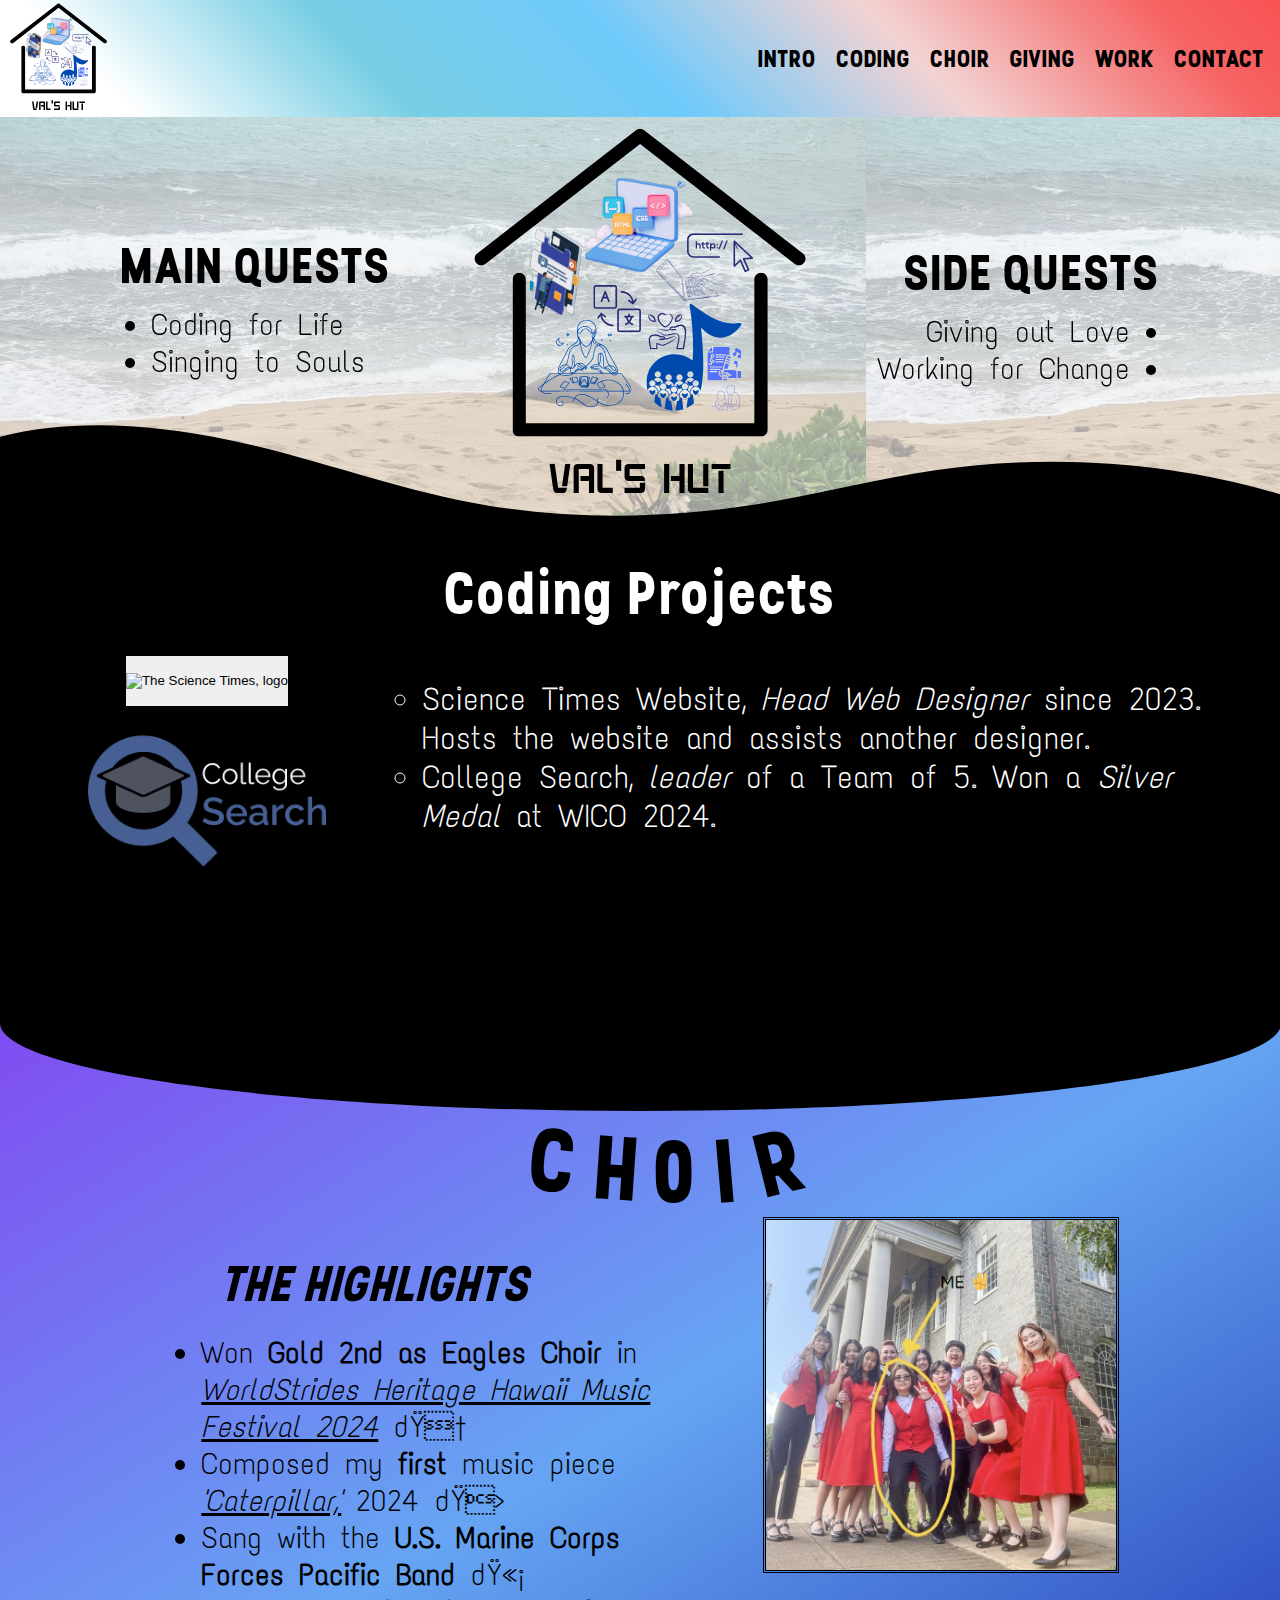
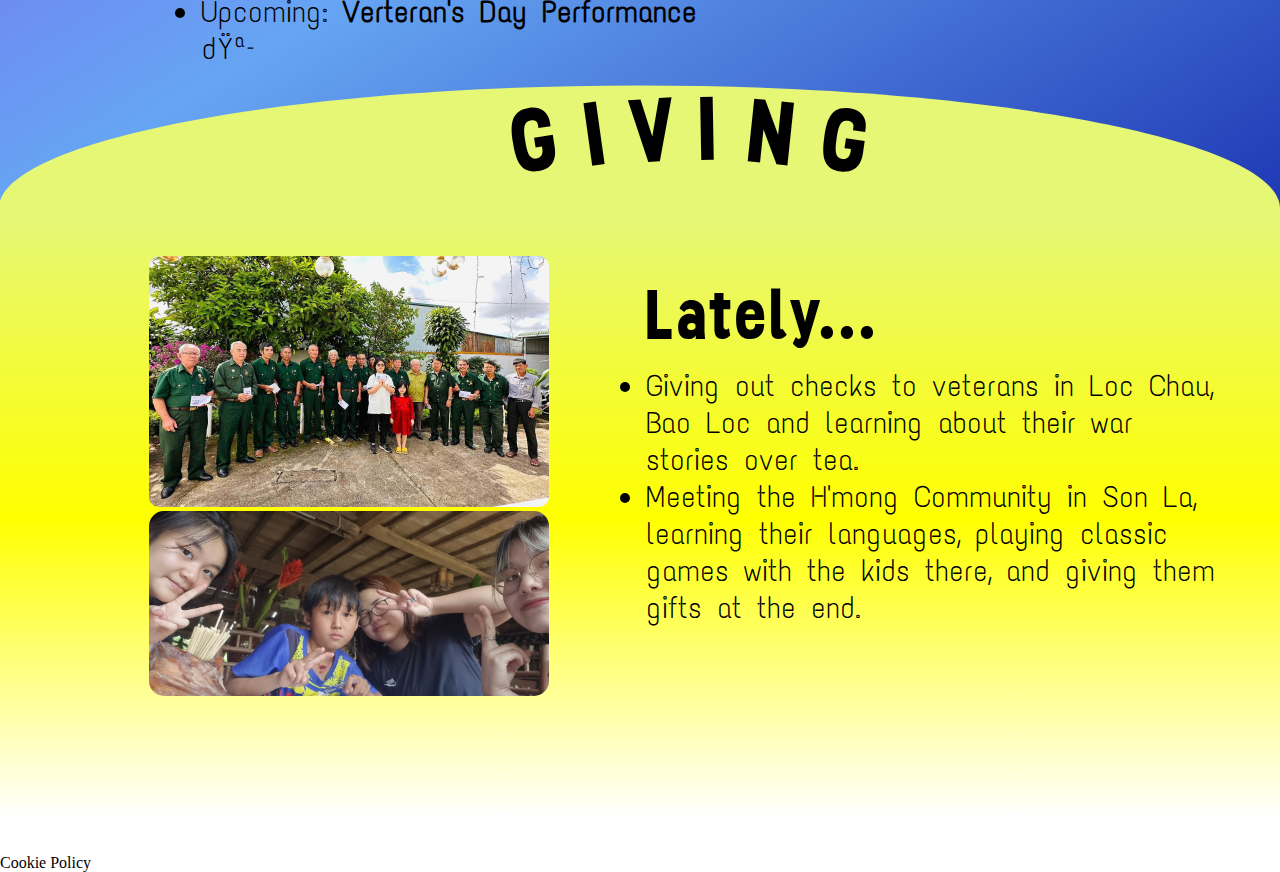
==== commit 35689a0e: "lock in changes to the "giving" section" ====
--- a/index.html
+++ b/index.html
@@ -209,30 +209,26 @@
                 <span class="char6">G</span>
             </span>
             <div class="giving_content">
-                <!-- <div class="giving_left"> -->
-                <!-- provide buttons with anchors to projects -->
-                <!-- <button id="ScienceTimes">
-                        <a href="https://thesciencetimes.github.io/thesciencetimes/">
-                            <img src="photos/veteran.jpg" alt="The Science Times, logo">
-                        </a></button>
-                    <div id="CollegeSearch">
-                        <a href="">
-                            <img src="photos/volunteer2.jpg"></a>
+                <div class="giving_left">
+                    <!-- provide buttons with anchors to projects -->
+                    <div id="veteran">
+                        <img src="photos/veteran.jpg" alt="Two people giving checks to Veterans">
+                    </div>
+                    <div id="volunteer2">
+                        <img src="photos/volunteer2.jpg" alt="3 people from Hanoi with a H'mong kid hanging out"></a>
                     </div>
                 </div>
                 <div class="giving_right">
                     <ul>
                         <h3 id='giving_recent'>Lately...</h3>
-                        <li><a href="https://thesciencetimes.github.io/thesciencetimes/">Science Times
-                                Website</a>, <i>Head Web Designer</i> since 2023. Hosts the website and assists
-                            another designer.</li>
-                        <li><a
-                                href="https://docs.google.com/presentation/d/1HKBKoeQ6_kgENpAJAAs1vJiJHt224_kyuwpdlpXIykM/edit?usp=sharing">College
-                                Search</a>, <i>leader</i> of a Team of 5. Won a <i>Silver Medal</i> at WICO 2024.
+                        <li>Giving out checks to veterans in Loc Chau, Bao Loc and learning about their war stories over
+                            tea. </li>
+                        <li>Meeting the H'mong Community in Son La, learning their languages, playing classic games with
+                            the kids there, and giving them gifts at the end.
                         </li>
                     </ul>
-                </div> -->
-                <!-- LOOK THROUGH PREVIOUS CODE FOR CODING_lEFT -->
+                </div>
+                <!-- LOOK THROUGH PREVIOUS CODE FOR CODING_lEFT-->
             </div>
         </section>
         <section class="work" id="Work">
--- a/styles.css
+++ b/styles.css
@@ -489,52 +489,62 @@
 
 .giving_content{
     display: flex;
-    justify-content: center;
-    align-items: center;}
+    align-items: flex-start;
+    justify-content: space-around;
+    margin-left: 20px;
+    margin-right: 30px;
+}
 
 #giving_recent{
-    font-size: 50px;
-    font-family: Title;
-}
-
-.giving_text ul{
+    font-size: 70px;
+    font-family: Title;
+    margin:0;
+    margin-bottom: 10px;
+}
+
+.giving_right li{
+    font-family: text;
+    font-size: 30px;
+}
+.giving_rignt ul{
     text-align: left;
     display: block;
 }
 
-.giving_text{
+.giving_right{
     float: right;
-}
-
-/* #ScienceTimes {
-    max-width: 350px;
-    max-height: 110px;
+    width: 50%;
+    margin-top: -100px;
+}
+
+.giving_left{
+    float:left;
+    margin-left:100px;
+    margin-top: -100px;
+}
+
+#veteran {
+    max-width: 400px;
+    max-height: 400px;
     min-height: 50px;
     min-width: 17px;
-    border-radius: 0;
+    border-radius: 15px;
     padding: 0;
 }
 
-#ScienceTimes img {
-    width: 100%;
-}
-.coding_left {
-    float: left;
-    width: 50%;
-    margin-top: 3vh;
-    position: relative;
-    height: 70%;
-    display: block;
-}
-
-#CollegeSearch {
-    max-width: 250px;
+#veteran img {
+    width: 100%;
+    border-radius: 10px;
+}
+
+#volunteer2 {
+    max-width: 400px;
     min-width: 19px;
     height: auto;
-    background-color: transparent;
-}
-
-#CollegeSearch img {
-    width: 100%;
-} */
- 
+}
+
+#volunteer2 img {
+    width: 100%;
+    border-radius: 15px;
+    padding: 0;
+}
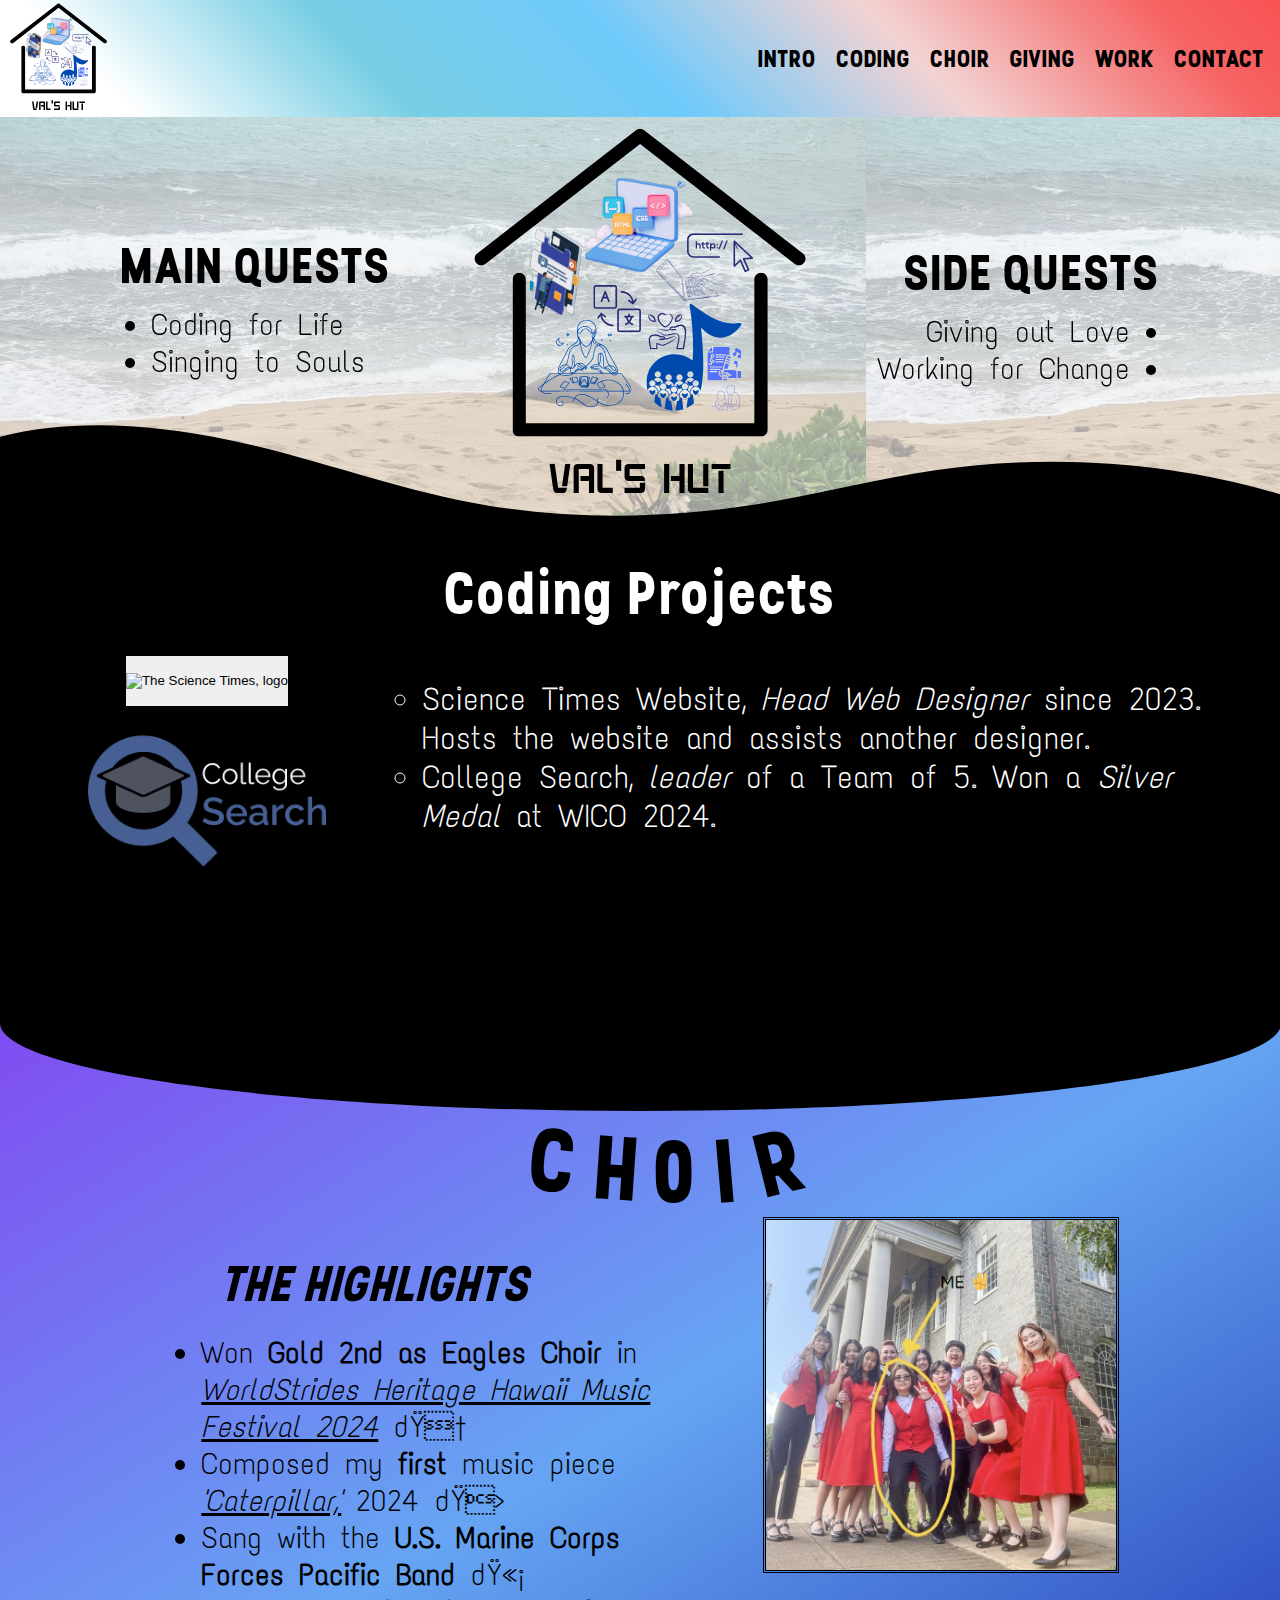
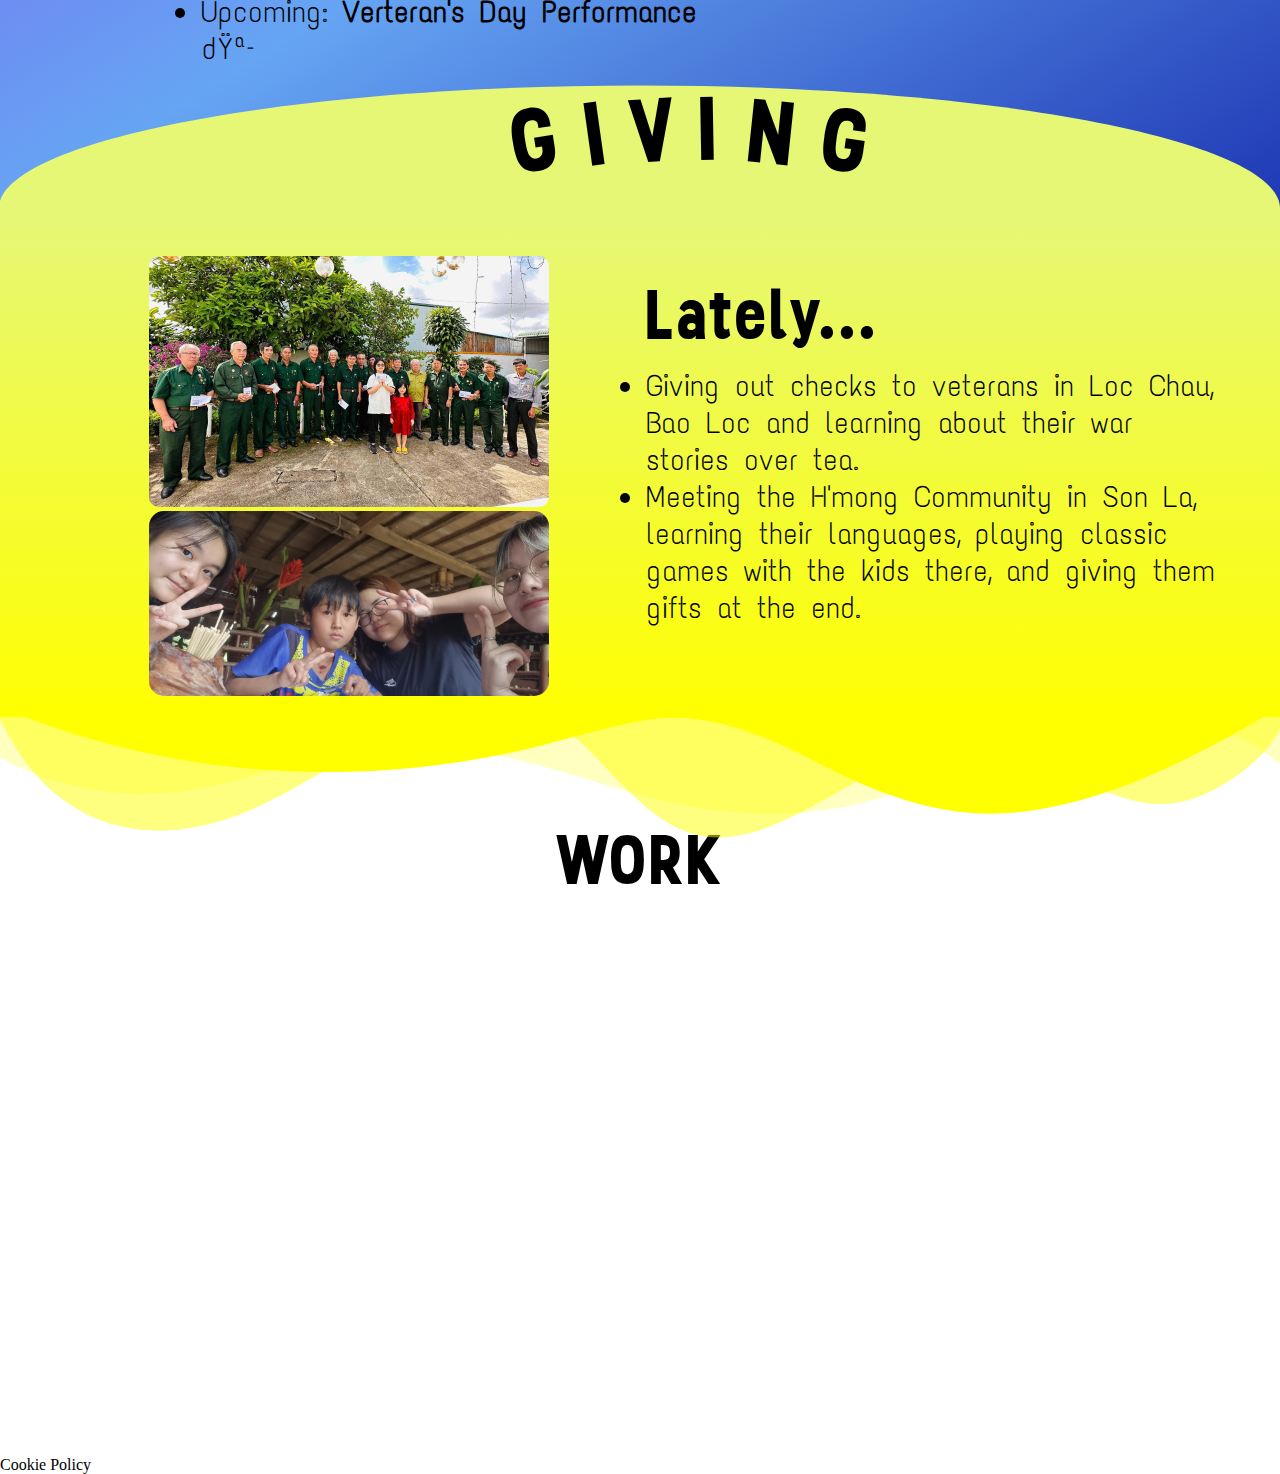
==== commit 2a805f2f: "Add section + closing transition for previous" ====
--- a/index.html
+++ b/index.html
@@ -229,10 +229,22 @@
                     </ul>
                 </div>
                 <!-- LOOK THROUGH PREVIOUS CODE FOR CODING_lEFT-->
+                 
+            </div>
+            <div class="custom-shape-divider-top-1733377746">
+                <svg data-name="Layer 1" xmlns="http://www.w3.org/2000/svg" viewBox="0 0 1200 120" preserveAspectRatio="none">
+                    <path d="M0,0V46.29c47.79,22.2,103.59,32.17,158,28,70.36-5.37,136.33-33.31,206.8-37.5C438.64,32.43,512.34,53.67,583,72.05c69.27,18,138.3,24.88,209.4,13.08,36.15-6,69.85-17.84,104.45-29.34C989.49,25,1113-14.29,1200,52.47V0Z" opacity=".25" class="shape-fill"></path>
+                    <path d="M0,0V15.81C13,36.92,27.64,56.86,47.69,72.05,99.41,111.27,165,111,224.58,91.58c31.15-10.15,60.09-26.07,89.67-39.8,40.92-19,84.73-46,130.83-49.67,36.26-2.85,70.9,9.42,98.6,31.56,31.77,25.39,62.32,62,103.63,73,40.44,10.79,81.35-6.69,119.13-24.28s75.16-39,116.92-43.05c59.73-5.85,113.28,22.88,168.9,38.84,30.2,8.66,59,6.17,87.09-7.5,22.43-10.89,48-26.93,60.65-49.24V0Z" opacity=".5" class="shape-fill"></path>
+                    <path d="M0,0V5.63C149.93,59,314.09,71.32,475.83,42.57c43-7.64,84.23-20.12,127.61-26.46,59-8.63,112.48,12.24,165.56,35.4C827.93,77.22,886,95.24,951.2,90c86.53-7,172.46-45.71,248.8-84.81V0Z" class="shape-fill"></path>
+                </svg>
             </div>
         </section>
         <section class="work" id="Work">
-            <h3></h3>
+            <div class="work_content">
+                <div class="title_work">
+                    <h3 class="title" id="work_title">WORK</h3>
+                </div>
+            </div>
         </section>
         <section class="contact" id="Contact">
             <h3></h3>
--- a/styles.css
+++ b/styles.css
@@ -435,8 +435,8 @@
 }
 
 .giving {
-    background-image: linear-gradient(to bottom, #e6f776, yellow, rgb(255, 255, 255));
-    height: 600px;
+    background-image: linear-gradient(to bottom, #e6f776, yellow);
+    height: 500px;
     border: none;
 }
 
@@ -548,3 +548,39 @@
     border-radius: 15px;
     padding: 0;
 }
+
+.custom-shape-divider-top-1733377746 {
+    position: relative;
+    top: 0;
+    left: 0;
+    width: 100%;
+    overflow: hidden;
+    line-height: 0;
+}
+
+.custom-shape-divider-top-1733377746 svg {
+    position: relative;
+    display: block;
+    width: calc(100% + 1.3px);
+    height: 150px;
+}
+
+.custom-shape-divider-top-1733377746 .shape-fill {
+    fill: yellow;
+}
+/* WORK */
+
+.work{
+    background-color: linear-gradient(80deg; );
+    height: 80vh;
+}
+
+.work_content{
+    margin: 100px;
+}
+
+#work_title{
+    text-align: center;
+    font-size: 70px;
+}
+
